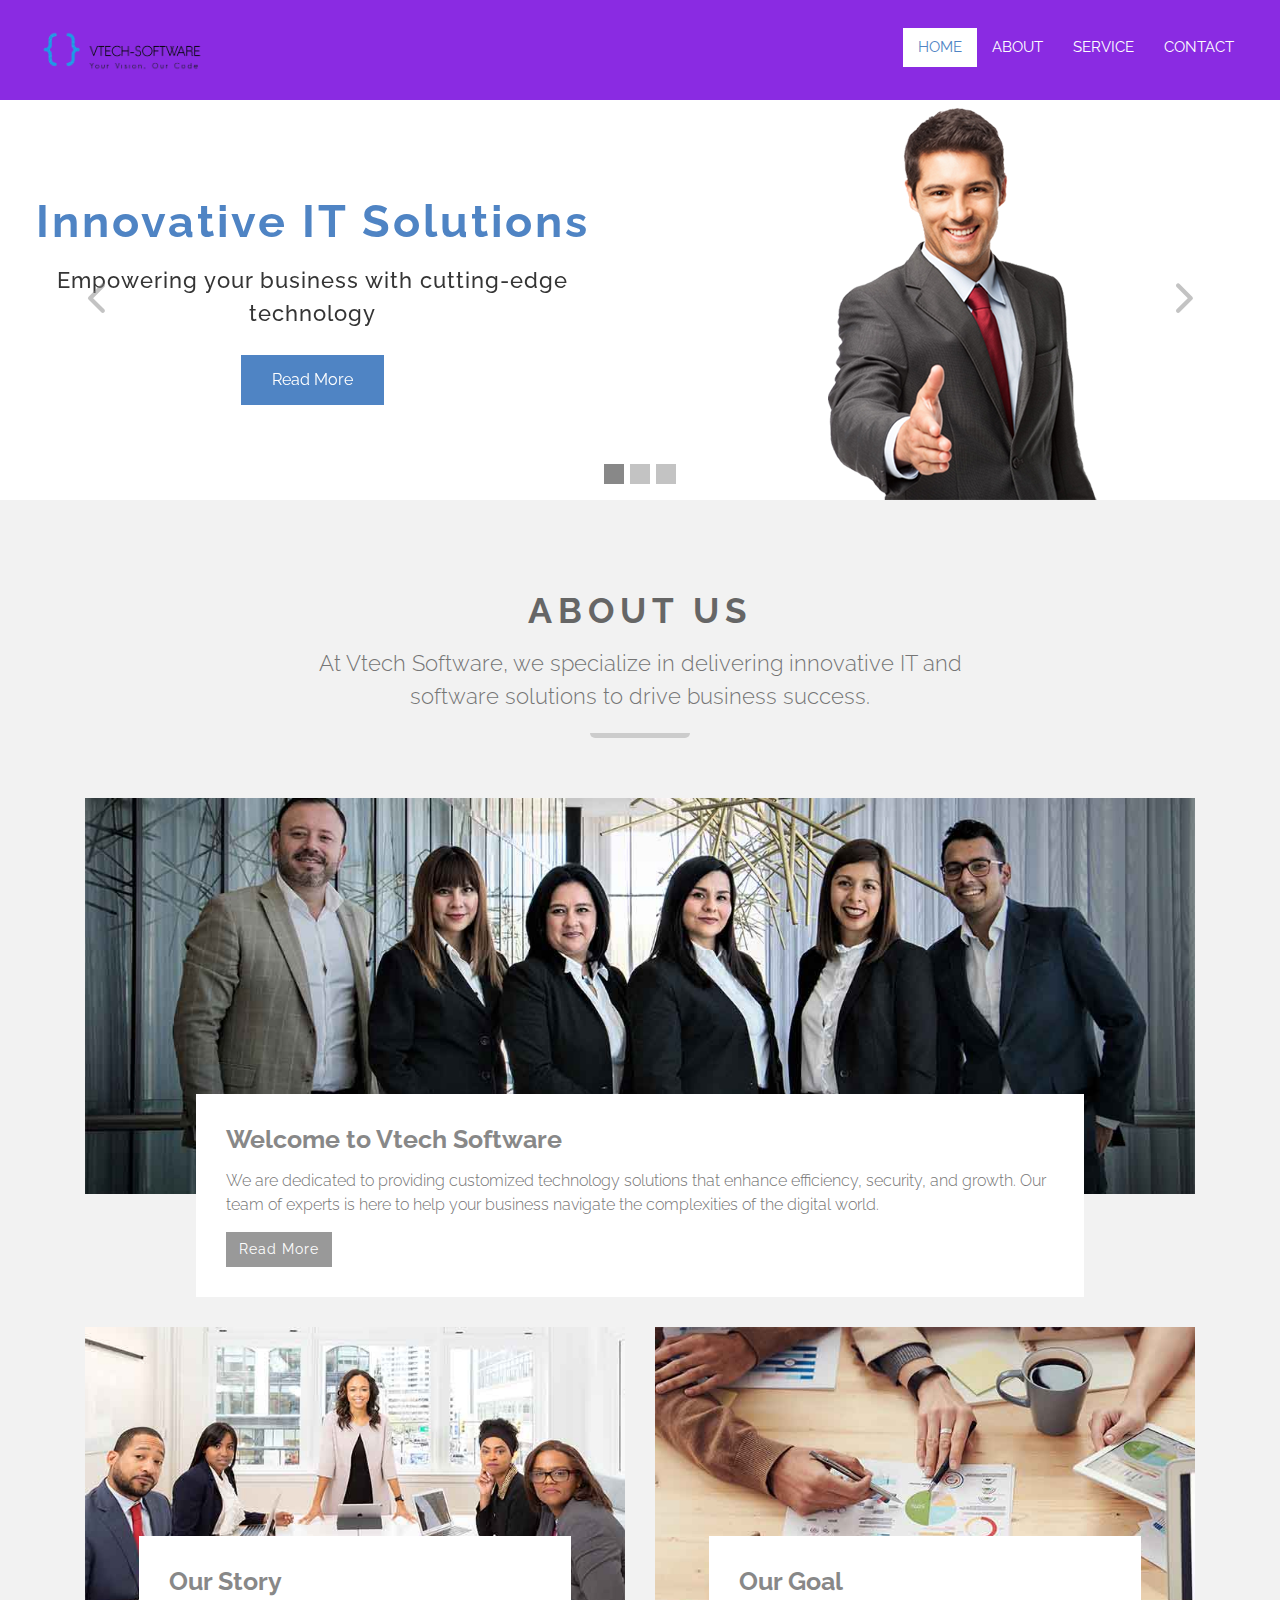
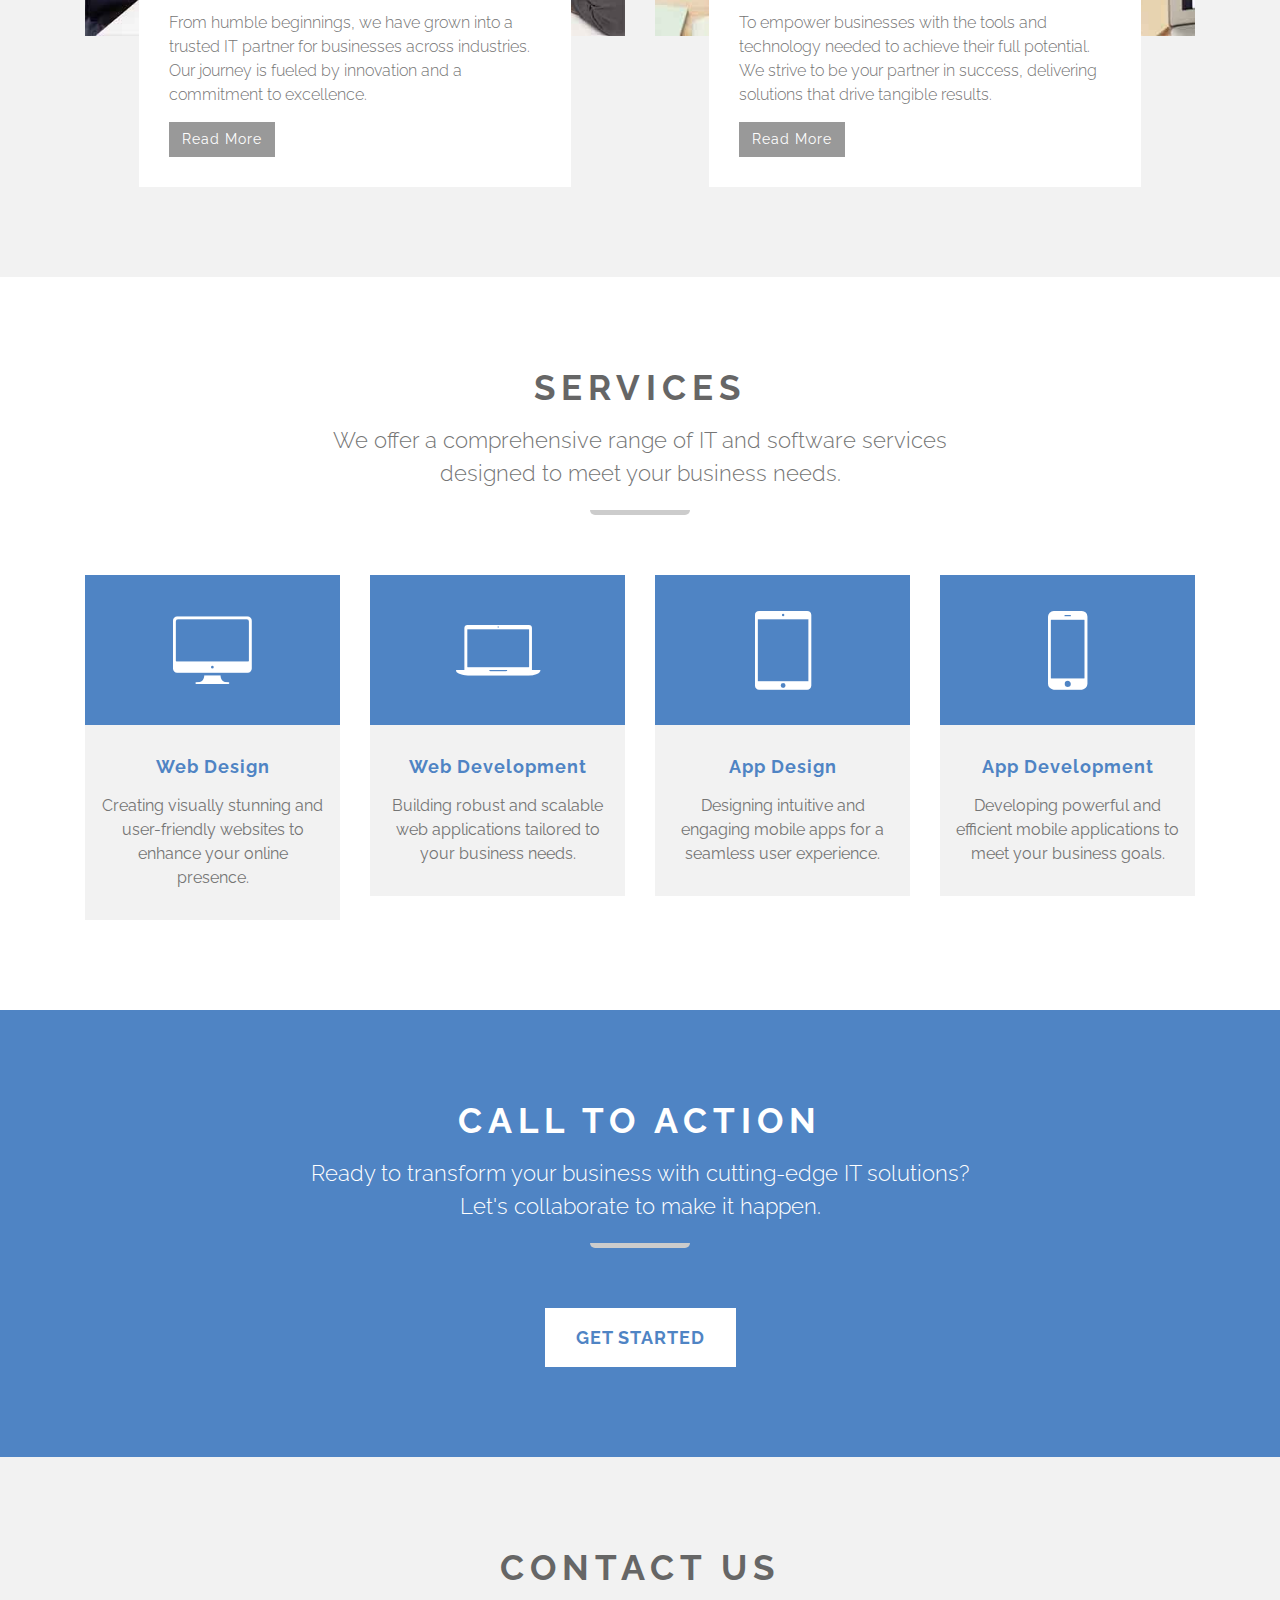
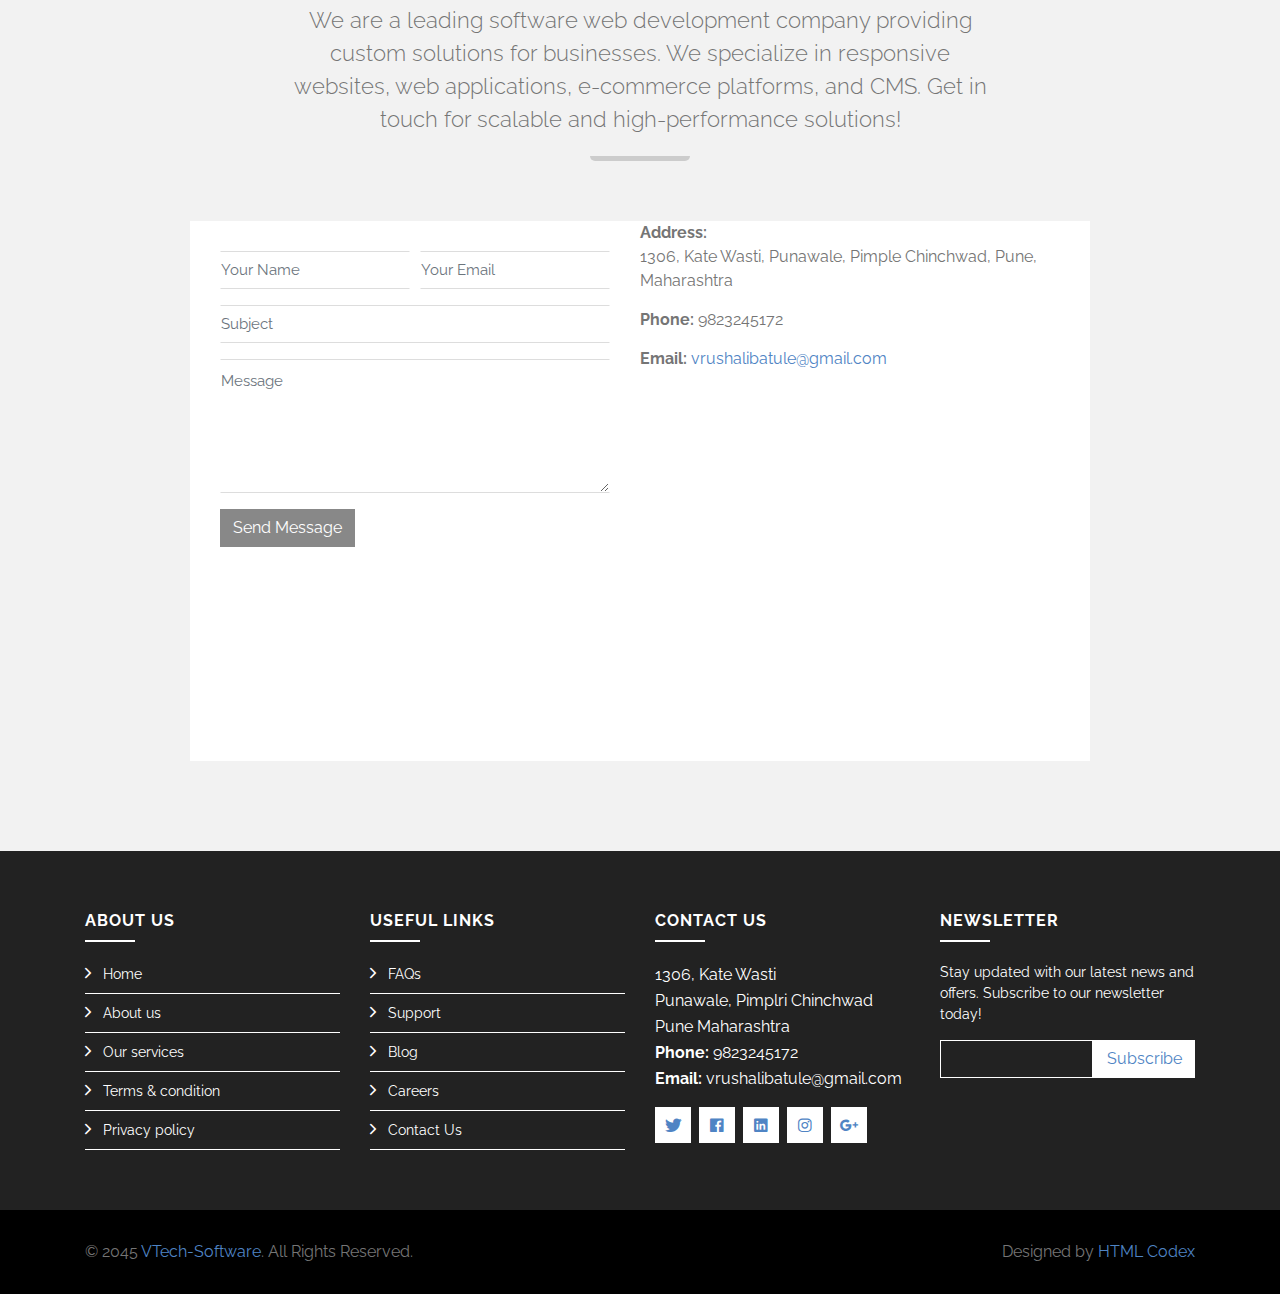
==== index.html @ cd4e0717 "Add files via upload" ====
<!DOCTYPE html>
<html lang="en">
    <head>
        <meta charset="utf-8">
        <title>VTech Software</title>
        <meta content="width=device-width, initial-scale=1.0" name="viewport">
        <meta content="Vtech Software- Website design, Development" name="keywords">
        <meta content="Vtech Software- Website design, Development" name="description">

        <!-- Favicon -->
        <link href="img/favicon.ico" rel="icon">

        <!-- Google Font -->
        <link href="https://fonts.googleapis.com/css?family=Raleway:200,300,400,500,600,700,800,900&display=swap" rel="stylesheet"> 

        <!-- Libraries CSS -->
        <link href="lib/bootstrap/css/bootstrap.min.css" rel="stylesheet">
        <link href="lib/ionicons/css/ionicons.min.css" rel="stylesheet">
        <link href="lib/owlcarousel/assets/owl.carousel.min.css" rel="stylesheet">
        <link href="lib/lightbox/css/lightbox.min.css" rel="stylesheet">

        <!-- Main Stylesheet -->
        <link href="css/style.css" rel="stylesheet">
    </head>

    <body>
                <div id="nav">
            <div class="container-fluid">
                <nav class="navbar navbar-expand-md bg-dark navbar-dark">
                    <a href="index.html" class="navbar-brand">
                        <img src="img/logo.png" alt="Logo">					
                    </a>
                    <button type="button" class="navbar-toggler" data-toggle="collapse" data-target="#navbarCollapse">
                        <span class="navbar-toggler-icon"></span>
                    </button>
                    <div class="collapse navbar-collapse justify-content-between" id="navbarCollapse">
                        <div class="navbar-nav ml-auto">
                            <a href="index.html" class="nav-item nav-link active">Home</a>
                            <a href="about.html" class="nav-item nav-link">About</a>
                            <a href="service.html" class="nav-item nav-link">Service</a>
                            
                            <a href="contact.html" class="nav-item nav-link">Contact</a>
                        </div>
                    </div>
                </nav>
            </div>
        </div>        <!-- Nav End -->
        <!-- Header Start-->
       <div class="header">
    <div id="header-slider" class="carousel slide" data-ride="carousel">
        <!-- Indicators -->
        <ul class="carousel-indicators">
            <li data-target="#header-slider" data-slide-to="0" class="active"></li>
            <li data-target="#header-slider" data-slide-to="1"></li>
            <li data-target="#header-slider" data-slide-to="2"></li>
        </ul>
        <div class="carousel-inner">
            <div class="carousel-item active">
                <div class="row align-items-center">
                    <div class="col-md-6">
                        <div class="carousel-content">
                            <h2>Innovative IT Solutions</h2>
                            <p>Empowering your business with cutting-edge technology</p>
                            <a class="btn" href="">Read More</a>
                        </div>
                    </div>
                    <div class="col-md-6">
                        <div class="carousel-img">
                            <img src="img/slider-1.png" alt="Image">
                        </div>
                    </div>
                </div>   
            </div>
            <div class="carousel-item">
                <div class="row align-items-center">
                    <div class="col-md-6">
                        <div class="carousel-content">
                            <h2>Customized Software Development</h2>
                            <p>Your partner in building tailored software solutions</p>
                            <a class="btn" href="">Read More</a>
                        </div>
                    </div>
                    <div class="col-md-6">
                        <div class="carousel-img">
                            <img src="img/slider-2.png" alt="Image">
                        </div>
                    </div>
                </div>   
            </div>
            <div class="carousel-item">
                <div class="row align-items-center">
                    <div class="col-md-6">
                        <div class="carousel-content">
                            <h2>Secure and Scalable Solutions</h2>
                            <p>Ensuring your business thrives in a digital world</p>
                            <a class="btn" href="">Read More</a>
                        </div>
                    </div>
                    <div class="col-md-6">
                        <div class="carousel-img">
                            <img src="img/slider-3.png" alt="Images">
                        </div>
                    </div>
                </div>   
            </div>
        </div>
        <a class="carousel-control-prev" href="#header-slider" data-slide="prev">
            <i class="ion-ios-arrow-back"></i>
        </a>
        <a class="carousel-control-next" href="#header-slider" data-slide="next">
            <i class="ion-ios-arrow-forward"></i>
        </a>
    </div>
</div>
<!-- Header End-->

        <!-- About Start-->
       <div class="about">
    <div class="container">
        <div class="section-header">
            <h2>About Us</h2>
            <p>
                At Vtech Software, we specialize in delivering innovative IT and software solutions to drive business success.
            </p>
        </div>                
        <div class="row align-items-center">
            <div class="col-md-12">
                <div class="about-img">
                    <img src="img/about.jpg" alt="" class="img-fluid">
                </div>
                <div class="about-content">
                    <h2>Welcome to Vtech Software</h2>
                    <p>
                        We are dedicated to providing customized technology solutions that enhance efficiency, security, and growth. Our team of experts is here to help your business navigate the complexities of the digital world.
                    </p>
                    <a class="btn" href="#">Read More</a>
                </div>
            </div>
        </div>
        <div class="row">
            <div class="col-md-6">
                <div class="about-img">
                    <img src="img/about-story.jpg" alt="" class="img-fluid">
                </div>
                <div class="about-content">
                    <h2>Our Story</h2>
                    <p>
                        From humble beginnings, we have grown into a trusted IT partner for businesses across industries. Our journey is fueled by innovation and a commitment to excellence.
                    </p>
                    <a class="btn" href="#">Read More</a>
                </div>
            </div>
            <div class="col-md-6">
                <div class="about-img">
                    <img src="img/about-goal.jpg" alt="" class="img-fluid">
                </div>
                <div class="about-content">
                    <h2>Our Goal</h2>
                    <p>
                        To empower businesses with the tools and technology needed to achieve their full potential. We strive to be your partner in success, delivering solutions that drive tangible results.
                    </p>
                    <a class="btn" href="#">Read More</a>
                </div>
            </div>
        </div>
    </div>
</div>
<!-- About End -->
        <!-- Service Start -->
      <div class="service">
    <div class="container">
        <div class="section-header">
            <h2>Services</h2>
            <p>
                We offer a comprehensive range of IT and software services designed to meet your business needs.
            </p>
        </div>
        <div class="row">
            <div class="col-sm-6 col-md-4 col-lg-3">
                <div class="service-item">
                    <div class="service-icon">
                        <i class="ion-ios-desktop"></i>
                    </div>
                    <div class="service-detail">
                        <h4><a href="">Web Design</a></h4>
                        <p>Creating visually stunning and user-friendly websites to enhance your online presence.</p>
                    </div>
                </div>
            </div>
            <div class="col-sm-6 col-md-4 col-lg-3">
                <div class="service-item">
                    <div class="service-icon">
                        <i class="ion-ios-laptop"></i>
                    </div>
                    <div class="service-detail">
                        <h4><a href="">Web Development</a></h4>
                        <p>Building robust and scalable web applications tailored to your business needs.</p>
                    </div>
                </div>
            </div>
            <div class="col-sm-6 col-md-4 col-lg-3">
                <div class="service-item">
                    <div class="service-icon">
                        <i class="ion-ios-tablet-portrait"></i>
                    </div>
                    <div class="service-detail">
                        <h4><a href="">App Design</a></h4>
                        <p>Designing intuitive and engaging mobile apps for a seamless user experience.</p>
                    </div>
                </div>
            </div>
            <div class="col-sm-6 col-md-4 col-lg-3">
                <div class="service-item">
                    <div class="service-icon">
                        <i class="ion-ios-phone-portrait"></i>
                    </div>
                    <div class="service-detail">
                        <h4><a href="">App Development</a></h4>
                        <p>Developing powerful and efficient mobile applications to meet your business goals.</p>
                    </div>
                </div>
            </div>
        </div>
    </div>
</div>
<!-- Service End -->
<!-- Call To Action Start -->
<div class="call-to-action">
    <div class="container text-center">
        <div class="section-header">
            <h2>Call to Action</h2>
            <p>
                Ready to transform your business with cutting-edge IT solutions? Let's collaborate to make it happen.
            </p>
        </div>
        <a class="btn" href="#">Get Started</a>
    </div>
</div>
<!-- Call To Action End -->

      <!-- Contact Start -->
<div class="contact">
    <div class="container">
        <div class="section-header">
            <h2>Contact Us</h2>
            <p>
                We are a leading software web development company providing custom solutions for businesses. We specialize in responsive websites, web applications, e-commerce platforms, and CMS. Get in touch for scalable and high-performance solutions!
            </p>
        </div>

        <div class="row">
            <div class="col-md-6">
                <div class="form">
                    <form class="contactForm">
                        <div class="form-row">
                            <div class="form-group col-sm-6">
                                <input type="text" class="form-control" placeholder="Your Name" />
                            </div>
                            <div class="form-group col-sm-6">
                                <input type="email" class="form-control" placeholder="Your Email" />
                            </div>
                        </div>
                        <div class="form-group">
                            <input type="text" class="form-control" placeholder="Subject" />
                        </div>
                        <div class="form-group">
                            <textarea class="form-control" rows="5" placeholder="Message"></textarea>
                        </div>
                        <div><button class="btn" type="submit">Send Message</button></div>
                    </form>
                </div>
            </div>
            <div class="col-md-6">
                <div class="contact-details">
                    <p><strong>Address:</strong><br>1306, Kate Wasti, Punawale, Pimple Chinchwad, Pune, Maharashtra</p>
                    <p><strong>Phone:</strong> 9823245172</p>
                    <p><strong>Email:</strong> <a href="mailto:vrushalibatule@gmail.com">vrushalibatule@gmail.com</a></p>
                </div>
                <div class="map">
                    <!-- Updated Google Map iframe for Pune -->
                    <iframe src="https://www.google.com/maps/embed?pb=!1m18!1m12!1m3!1d3769.935244247298!2d73.75584681541688!3d18.62163421342619!2m3!1f0!2f0!3f0!3m2!1i1024!2i768!4f13.1!3m3!1m2!1s0x3bc2c2f8a4b594f1%3A0x10a5e080cc3cc4b1!2sKate%20Wasti%2C%20Punawale%2C%20Pimpri-Chinchwad%2C%20Maharashtra!5e0!3m2!1sen!2sin!4v1673454239674!5m2!1sen!2sin" frameborder="0" style="border:0;" allowfullscreen=""></iframe>
                </div>
            </div>
        </div>
    </div>
</div>
<!-- Contact End -->



        <!-- Footer Start -->
       <div class="footer">
    <div class="footer-top">
        <div class="container">
            <div class="row">
                <div class="col-lg-3 col-md-6 footer-links">
                    <h4>About Us</h4>
                    <ul>
                        <li><i class="ion-ios-arrow-forward"></i> <a href="#">Home</a></li>
                        <li><i class="ion-ios-arrow-forward"></i> <a href="#">About us</a></li>
                        <li><i class="ion-ios-arrow-forward"></i> <a href="#">Our services</a></li>
                        <li><i class="ion-ios-arrow-forward"></i> <a href="#">Terms & condition</a></li>
                        <li><i class="ion-ios-arrow-forward"></i> <a href="#">Privacy policy</a></li>
                    </ul>
                </div>

                <div class="col-lg-3 col-md-6 footer-links">
                    <h4>Useful Links</h4>
                    <ul>
                        <li><i class="ion-ios-arrow-forward"></i> <a href="#">FAQs</a></li>
                        <li><i class="ion-ios-arrow-forward"></i> <a href="#">Support</a></li>
                        <li><i class="ion-ios-arrow-forward"></i> <a href="#">Blog</a></li>
                        <li><i class="ion-ios-arrow-forward"></i> <a href="#">Careers</a></li>
                        <li><i class="ion-ios-arrow-forward"></i> <a href="#">Contact Us</a></li>
                    </ul>
                </div>

                <div class="col-lg-3 col-md-6 footer-contact">
                    <h4>Contact Us</h4>
                    <p>
                       1306, Kate Wasti <br>
                        Punawale, Pimplri Chinchwad<br>
                        Pune Maharashtra <br>
                        <strong>Phone:</strong> 9823245172<br>
                        <strong>Email:</strong> vrushalibatule@gmail.com<br>
                    </p>

                    <div class="social-links">
                        <a href="#"><i class="ion-logo-twitter"></i></a>
                        <a href="#"><i class="ion-logo-facebook"></i></a>
                        <a href="#"><i class="ion-logo-linkedin"></i></a>
                        <a href="#"><i class="ion-logo-instagram"></i></a>
                        <a href="#"><i class="ion-logo-googleplus"></i></a>
                    </div>

                </div>

                <div class="col-lg-3 col-md-6 footer-newsletter">
                    <h4>Newsletter</h4>
                    <p>Stay updated with our latest news and offers. Subscribe to our newsletter today!</p>
                    <form action="" method="post">
                        <input type="email" name="email"><input type="submit" value="Subscribe">
                    </form>
                </div>

            </div>
        </div>
    </div>

    <div class="container">
        <div class="row align-items-center">
            <div class="col-md-6 copyright">
                &copy; 2045 <a href="">VTech-Software</a>. All Rights Reserved.
            </div>
            <div class="col-md-6 credit">
                Designed by <a href="https://htmlcodex.com">HTML Codex</a>
            </div>
        </div>
    </div>
</div>
<!-- Footer End -->

        <a href="#" class="back-to-top"><i class="ion-ios-arrow-up"></i></a>

        <!-- Libraries JS -->
        <script src="lib/jquery/jquery.min.js"></script>
        <script src="lib/jquery/jquery-migrate.min.js"></script>
        <script src="lib/bootstrap/js/bootstrap.bundle.min.js"></script>
        <script src="lib/easing/easing.min.js"></script>
        <script src="lib/waypoints/waypoints.min.js"></script>
        <script src="lib/counterup/counterup.min.js"></script>
        <script src="lib/owlcarousel/owl.carousel.min.js"></script>
        <script src="lib/lightbox/js/lightbox.min.js"></script>

        <!-- Main Javascript -->
        <script src="js/main.js"></script>

    </body>
</html>
---- css/style.css ----
/**************************************/
/************ General CSS *************/
/**************************************/
body {
    color: #757575;
    font-family: 'Raleway', sans-serif;
    background: #ffffff;
}

a {
    color: #4F84C4;
    transition: 0.3s;
}

a:hover,
a:active,
a:focus {
    color: #666666;
    outline: none;
    text-decoration: none;
}

p {
    color: #757575;
    padding: 0;
    margin: 0 0 15px 0;
}

h1,
h2,
h3,
h4,
h5,
h6 {
    font-weight: 700;
    color: #888888;
    margin: 0 0 15px 0;
    padding: 0;
}

h4,
h5,
h6 {
    font-weight: 400;
}

.mt-100 {
    margin-top: 100px;
}



/**************************************/
/********** Back to Top CSS ***********/
/**************************************/
.back-to-top {
    position: fixed;
    display: none;
    background: #4F84C4;
    color: #ffffff;
    width: 45px;
    height: 45px;
    text-align: center;
    line-height: 1;
    font-size: 44px;
    right: 15px;
    bottom: 15px;
    transition: background 0.3s;
    z-index: 9;
}

.back-to-top i {
    color: #ffffff;
}



/**************************************/
/************** Nav CSS ***************/
/**************************************/
#nav {
    position: fixed;
    top: 0;
    width: 100%;
    height: 100px;
    padding: 20px 0;
    z-index: 999;
}

#nav.nav-sticky {
    height: 70px;
    padding: 8px 0;
    box-shadow: 0 2px 5px rgba(0, 0, 0, .3);
    transition: all 0.3s;
}

#nav .navbar {
    height: 100%;
    background: transparent !important;
}

#nav .navbar-brand {
    padding: 0;
}

#nav .navbar-brand img {
    position: absolute;
    max-height: 60px;
    margin-top: -27px;
    transition: all .5s;
}

#nav.nav-sticky .navbar-brand img {
    position: absolute;
    max-height: 50px;
    margin-top: -25px;
    transition: all .5s;
}

#nav .nav-link,
#nav .nav-link:focus,
#nav .nav-link:hover,
#nav .nav-link.active {
    color: #ffffff;
}

#nav .nav-link:hover,
#nav .nav-link.active {
    color: #4F84C4;
    background: #ffffff;
    transition: none;
}

#nav .dropdown-menu {
    margin-top: 0;
    border: 0;
    border-radius: 0;
    background: #f8f9fa;
}

@media (min-width: 768px) {
    #nav,
    #nav .navbar {
        background: blueviolet;
    }
    
    #nav a.nav-link {
        padding: 8px 15px;
        font-size: 15px;
        text-transform: uppercase;
    }
}

@media (max-width: 768px) {   
    #nav,
    #nav .navbar {
        background: rgba(0, 0, 0, 1) !important;
    }
    
    #nav a.nav-link {
        padding: 5px;
    }
    
    #nav .dropdown-menu {
        box-shadow: none;
    }
    
    #nav .container-fluid {
        padding: 0;
    }
}



/**************************************/
/************* Header CSS *************/
/**************************************/
.header {
    position: relative;
    width: 100%;
    background: #ffffff;
    margin-top: 100px;
}

.header .carousel-item {
    position: relative;
    width: 100%;
    overflow: hidden;
}

.header .carousel-img {
    text-align: center;
}

.header .carousel-img img {
    max-width: 100%;
    max-height: 100%;
}

.header .carousel-content {
    padding: 30px;
    text-align: center;
}

.header .carousel-content h2 {
    color: #4F84C4;
    font-size: 45px;
    font-weight: 700;
    letter-spacing: 3px;
    text-transform: capitalize;
}

.header .carousel-content p {
    color: #353535;
    font-size: 22px;
    font-weight: 500;
    letter-spacing: 1px;
    margin-bottom: 25px;
}

.header .carousel-content .btn {
    padding: 12px 30px;
    color: #ffffff;
    border-radius: 0;
    background: #4F84C4;
}

.header .carousel-content .btn:hover {
    background: #888888;
}

.carousel-control-next i,
.carousel-control-prev i {
    color: #888888;
    font-size: 45px;
}

.carousel-indicators li {
    width: 20px;
    height: 0px;
    background: #888888;
}



/**************************************/
/******** Section Header CSS **********/
/**************************************/
.section-header {
    position: relative;
    max-width: 700px;
    margin: 0 auto 60px auto;
    padding-bottom: 25px;
}

.section-header h2 {
    color: #666666;
    font-size: 35px;
    font-weight: 700;
    text-transform: uppercase;
    letter-spacing: 6px;
    text-align: center;
}

.section-header::after {
    content: '';
    position: absolute;
    display: inline-block;
    width: 100px;
    height: 5px;
    background: #cccccc;
    border-radius: 0 0 5px 5px;
    bottom: 0;
    left: calc(50% - 50px);
}

.section-header p {
    font-size: 22px;
    font-weight: 300;
    text-align: center;
    margin: 0;
}



/**************************************/
/********* About + Single CSS *********/
/**************************************/
.about,
.single {
    position: relative;
    padding: 90px 0 60px 0;
    background: #f2f2f2;
}

.about .col-md-12,
.about .col-md-6,
.single .col-md-12,
.single .col-md-6 {
    margin-bottom: 30px;
}

.about .about-img,
.single .single-img {
    position: relative;
    overflow: hidden;
}

.about .about-img img,
.single .single-img img {
    width: 100%;
}

.about .about-content,
.single .single-content {
    position: relative;
    width: 80%;
    margin: -100px auto 0 auto;
    padding: 30px;
    background: #ffffff;
}

.about .about-content h2,
.single .single-content h2 {
    font-size: 25px;
    font-weight: 700;
}

.about .about-content p,
.single .single-content p {
    font-size: 16px;
    font-weight: 300;
}

.about .btn,
.single .btn {
    font-size: 14px;
    letter-spacing: 1px;
    color: #ffffff;
    background: #999999;
    border-radius: 0;
}

.about .btn:hover,
.single .btn:hover {
    background: #4F84C4;
}



/**************************************/
/************ Services CSS ************/
/**************************************/
.service {
    background: #ffffff;
    padding: 90px 0 60px 0;
    text-align: center;
}

.service .service-item {
    position: relative;
    width: 100%;
    text-align: center;
    margin-bottom: 30px;
}

.service .service-icon {
    position: relative;
    width: 100%;
    padding: 30px 15px;
    background: #4F84C4;
}

.service .service-icon i {
    font-size: 90px;
    line-height: 0;
    color: #ffffff;
}

.service .service-detail {
    position: relative;
    width: 100%;
    padding: 30px 15px;
    background: #f2f2f2;
}

.service .service-detail h4,
.service .service-detail h4 a {
    font-size: 18px;
    font-weight: 700;
    line-height: 24px;
    letter-spacing: 1px;
    text-transform: capitalize;
}

.service .service-detail p {
    margin: 0;
}



/**************************************/
/********* Call To Action CSS *********/
/**************************************/
.call-to-action {
    position: relative;
    padding: 90px 0;
    background: #4F84C4;
}

.call-to-action .container {
    max-width: 700px;
}

.call-to-action .section-header h2 {
    color: #ffffff;
}

.call-to-action .section-header::before {
    background: #ffffff;
}

.call-to-action .section-header p {
    color: #ffffff;
}

.call-to-action .btn {
    padding: 15px 30px;
    color: #4F84C4;
    font-weight: 700;
    font-size: 18px;
    letter-spacing: 1px;
    text-transform: uppercase;
    background: #ffffff;
    border-radius: 0;
    transition: 0.3s;
}

.call-to-action .btn:hover {
    color: #ffffff;
    background: #353535;
}



/**************************************/
/************* Pricing CSS ************/
/**************************************/
.pricing {
    background: #f2f2f2;
    padding: 90px 0 60px 0;
}

.pricing .price-content {
    position: relative;
    background: #ffffff;
    text-align: center;
    margin-bottom: 30px;
}

.pricing .price-plan {
    display: block;
    background: #353535;
    margin: 0 0 30px;
    padding: 20px 0;
}

.pricing .price-plan i {
    color: #ffffff;
    font-size: 60px;
    line-height: 80px;
}

.pricing .price-title {
    display: block;
    color: #ffffff;
    font-size: 30px;
    letter-spacing: 2px;
    margin-bottom: 10px;
}

.pricing .price-amount {
    position: relative;
    font-family: 'Arial, Helvetica', sans-serif;
    color: #ffffff;
    font-size: 60px;
    font-weight: 900;
    margin: 0;
    text-transform: uppercase;
}

.pricing .price-amount span {
    color: #ffffff;
    font-size: 22px;
    font-weight: 400;
    text-transform: lowercase;
}

.pricing .price-amount span:first-child {
    position: relative;
    top: -27px;
    left: -5px;
}

.pricing .price-date {
    color: #ffffff;
    font-size: 12px;
    margin-top: 5px;
    text-transform: uppercase;
    margin-bottom:0;
}

.pricing .price-details {
    font-size: 16px;
    list-style: none;
    text-align: left;
}

.pricing .price-details li {
    padding: 5px 0;
}

.pricing .price-details li i.ion-md-checkmark {
    color: #4F84C4;
    margin-right: 8px;
}

.pricing .price-details li i.ion-md-close {
    color: #ea4335;
    margin-right: 10px;
}

.pricing .btn {
    color: #ffffff;
    padding: 10px 30px;
    text-transform: uppercase;
    border: none;
    border-radius: 0;
}

.pricing .price-btn {
    margin-top: 10px;
    margin-bottom: 30px;
    background: #353535;
    color: #ffffff;
}

.pricing .price-btn:hover {
    background: #4F84C4;
}

.pricing .features-price-btn {
    background: #4F84C4;
}

.pricing .features-price-btn:hover {
    background: #353535;
}

.pricing .features-price .price-plan {
    background: #4F84C4;
}

.pricing .features-price .price-plan p{
    color:#FFFFFF;
}

.pricing .features-price .price-plan .price-amount, 
.pricing .features-price .price-plan .price-amount span {
    color: #ffffff;
}

.pricing .features-price .price-plan .price-title {
    color:#ffffff;
}



/**************************************/
/*********** Our Skills CSS ***********/
/**************************************/
.skills {
    position: relative;
    padding: 90px 0 60px 0;
}

.skills .skill-item {
    position: relative;
    width: 100%;
    margin-bottom: 30px;
}

.skills .skill-item h3 {
    font-size: 22px;
    font-weight: 700;
    color: #666666;
    margin-bottom: 15px;
}

.skills .skill-name {
    position: relative;
    width: 100%;
}

.skills .skill-name p {
    display: inline-block;
    margin-bottom: 5px;
    font-size: 16px;
    font-weight: 400;
}

.skills .skill-name p:last-child {
    float: right;
}

.skills .progress {
    margin-bottom: 15px;
    border-radius: 0;
}

.skills .progress .progress-bar {
    background: #4F84C4;
    border-radius: 0;
}



/**************************************/
/************ Counters CSS ************/
/**************************************/
.counters {
    position: relative;
    width: 100%;
    padding: 90px 0;
    background: #4F84C4;
}

.counters i {
    display: inline-block;
    font-size: 90px;
    line-height: 0;
    color: #ffffff;
    margin-bottom: 10px;
}

.counters h2 {
    font-family: 'Arial, Helvetica', sans-serif;
    font-size: 60px;
    font-weight: 900;
    letter-spacing: 5px;
    color: #ffffff;
}

.counters p {
    font-size: 22px;
    color: #ffffff;
}



/**************************************/
/************ Portfolio CSS ***********/
/**************************************/
.portfolio {
    position: relative;
    padding: 90px 0 60px 0;
    background: #f2f2f2;
}

.portfolio .portfolio-item {
    margin-bottom: 30px;
    overflow: hidden;
}

.portfolio .portfolio-item .portfolio-img {
    position: relative;
    background: #000000;
    overflow: hidden;
    
}

.portfolio .portfolio-item .link-preview,
.portfolio .portfolio-item .link-details {
    position: absolute;
    display: inline-block;
    padding: 5px 0;
    line-height: 1;
    text-align: center;
    width: 45px;
    height: 35px;
    background: #4F84C4;
    border: 1px solid #ffffff;
    transition: 0.3s;
    opacity: 0;
}

.portfolio .portfolio-item .link-preview i,
.portfolio .portfolio-item .link-details i {
    font-size: 22px;
    color: #ffffff;
}

.portfolio .portfolio-item .link-preview:hover,
.portfolio .portfolio-item .link-details:hover {
    background: #ffffff;
    border: 1px solid #4F84C4;
}

.portfolio .portfolio-item .link-preview:hover i,
.portfolio .portfolio-item .link-details:hover i {
    color: #353535;
}

.portfolio .portfolio-item .link-preview {
    left: 0;
    top: calc(50% - 18px);
}

.portfolio .portfolio-item .link-details {
    right: 0;
    top: calc(50% - 18px);
}

.portfolio .portfolio-item:hover .link-preview {
    opacity: 1;
    left: calc(50% - 50px);
}

.portfolio .portfolio-item:hover .link-details {
    opacity: 1;
    right: calc(50% - 50px);
}

.portfolio .portfolio-item .portfolio-info {
    position: relative;
    width: 100%;
    padding: 30px 15px;
    text-align: center;
    background: #ffffff;
}

.portfolio .portfolio-item .portfolio-info h3 {
    font-size: 18px;
    font-weight: 700;
    margin-bottom: 10px;
}

.portfolio .portfolio-item .portfolio-info p {
    margin: 0;
    font-size: 14px;
    font-weight: 300;
    text-transform: uppercase;
}



/**************************************/
/************** Team CSS **************/
/**************************************/
.team {
    position: relative;
    padding: 90px 0;
    background: #ffffff;
}

.team .team-item {
    margin-bottom: 30px;
    overflow: hidden;
}

.team .team-item .team-img {
    position: relative;
    background: #000000;
    overflow: hidden;
    
}

.team .team-item .team-social {
    position: absolute;
    display: block;
    text-align: center;
    width: 100%;
    height: 35px;
    top: 0;
    left: 0;
    transition: 0.3s;
    opacity: 0;
}

.team .team-item .team-social a {
    display: inline-block;
    padding: 5px 0;
    line-height: 1;
    text-align: center;
    width: 35px;
    height: 35px;
    background: #4F84C4;
    border: 1px solid #ffffff;
}

.team .team-item .team-social a i {
    font-size: 22px;
    color: #ffffff;
}

.team .team-item .team-social a:hover {
    background: #ffffff;
    border: 1px solid #4F84C4;
}

.team .team-item .team-social a:hover i {
    color: #353535;
}

.team .team-item:hover .team-social {
    opacity: 1;
    top: calc(50% - 18px);
}

.team .team-item .team-info {
    position: relative;
    width: 100%;
    padding: 30px 15px;
    text-align: center;
    background: #f2f2f2;
}

.team .team-item .team-info h3 {
    font-size: 18px;
    font-weight: 700;
    margin-bottom: 10px;
}

.team .team-item .team-info p {
    margin: 0;
    font-size: 14px;
    font-weight: 300;
    text-transform: uppercase;
}



/**************************************/
/*********** Testimonials CSS *********/
/**************************************/
.testimonials {
    position: relative;
    padding: 90px 0 60px 0;
    background: #f2f2f2;
}

.testimonials .testimonial-item {
    position: relative;
    margin: 0 15px 30px 15px;
    background: #ffffff;
}

.testimonials .testimonial-img {
    position: relative;
    background: #000000;
    overflow: hidden;
}

.testimonials .testimonial-text {
    position: relative;
    width: 100%;
    padding: 30px 15px;
    text-align: center;
    background: #ffffff;
}

.testimonials .testimonial-text h3 {
    font-size: 18px;
    font-weight: 700;
    margin-bottom: 10px;
}

.testimonials .testimonial-text h4 {
    font-size: 12px;
    font-weight: 300;
    text-transform: uppercase;
}

.testimonials .testimonial-text p {
    margin: 0;
    font-size: 16px;
    font-weight: 300;
}

.testimonials .owl-nav,
.testimonials .owl-dots {
    margin-top: 5px;
    text-align: center;
}

.testimonials .owl-dot {
    display: inline-block;
    margin: 0 5px;
    width: 12px;
    height: 12px;
    border-radius: 50%;
    background-color: #dddddd;
}

.testimonials .owl-dot.active {
    background-color: #4F84C4;
}

@media (max-width: 575px) {
    .testimonials .testimonial-text {
        padding: 25px;
    }
}



/**************************************/
/************* Clients CSS ************/
/**************************************/
.clients {
    position: relative;
    padding: 90px 0;
}

.clients .section-header p {
    padding-bottom: 10px;
}

.clients img {
    max-width: 100%;
    opacity: 1;
    transition: 0.3s;
    padding: 15px 0;
}

.clients img:hover {
    opacity: .5;
}

.clients .owl-nav,
.clients .owl-dots {
    margin-top: 5px;
    text-align: center;
}

.clients .owl-dot {
    display: inline-block;
    margin: 0 5px;
    width: 12px;
    height: 12px;
    border-radius: 50%;
    background-color: #ddd;
}

.clients .owl-dot.active {
    background-color: #4F84C4;
}



/**************************************/
/************* Contact CSS ************/
/**************************************/
.contact {
    position: relative;
    padding: 90px 0;
    background: #f2f2f2;
}

.contact .container {
    max-width: 900px;
}

.contact .container .col-md-6 {
    padding: 0;
    background: #ffffff;
}

.contact .form {
    background: #ffffff;
    padding: 30px;
    color: #353535;
}

.contact .form input,
.contact .form textarea {
    padding: 10px 0;
    border-color: #dddddd transparent #dddddd transparent;
    border-radius: 0;
    box-shadow: none;
    font-size: 15px;
}

.contact .form input:focus,
.contact .form textarea:focus {
    border-color: #4F84C4 transparent #4F84C4 transparent;
}

.contact .form button[type="submit"] {
    color: #ffffff;
    background: #888888;
    border-radius: 0;
}

.contact .form button[type="submit"]:hover {
    background: #4F84C4;
}

.contact .map {
    position: relative;
    background: #ffffff;
}

.contact .map iframe {
    width: 100%;
    height: 375px;
    margin-bottom: -7px;
}



/**************************************/
/************* Footer CSS *************/
/**************************************/
.footer {
    position: relative;
    padding: 0 0 30px 0;
    background: #000000;
}

.footer .footer-top {
    background: #222222;
    padding: 60px 0 30px 0;
}

.footer .footer-top .footer-info,
.footer .footer-top .footer-links,
.footer .footer-top .footer-contact,
.footer .footer-top .footer-newsletter {
    margin-bottom: 30px;
}

.footer .footer-top .social-links a {
    font-size: 18px;
    display: inline-block;
    background: #ffffff;
    color: #4F84C4;
    line-height: 1;
    padding: 9px 0;
    margin-right: 4px;
    text-align: center;
    width: 36px;
    height: 36px;
    transition: 0.3s;
}

.footer .footer-top .social-links a:hover {
    background: #4F84C4;
    color: #ffffff;
}

.footer .footer-top h4 {
    font-size: 16px;
    font-weight: 700;
    color: #ffffff;
    text-transform: uppercase;
    position: relative;
    padding-bottom: 12px;
    margin-bottom: 20px;
    letter-spacing: 1px;
}

.footer .footer-top h4::before {
    content: '';
    position: absolute;
    left: 0;
    bottom: 0;
    height: 0;
    width: 50px;
    border-bottom: 2px solid #ffffff;
}

.footer .footer-top .footer-links ul {
    list-style: none;
    padding: 0;
    margin: 0;
}

.footer .footer-top .footer-links ul i {
    padding-right: 8px;
    color: #ffffff;
    font-size: 16px;
}

.footer .footer-top .footer-links ul li {
    border-bottom: 1px solid #ffffff;
    padding: 7px 0;
}

.footer .footer-top .footer-links ul li:first-child {
    padding-top: 0;
}

.footer .footer-top .footer-links ul a {
    font-size: 14px;
    color: #ffffff;
}

.footer .footer-top .footer-links ul a:hover {
    color: #4F84C4;
}

.footer .footer-top .footer-contact p {
    color: #ffffff;
    line-height: 26px;
}

.footer .footer-top .footer-newsletter input[type="email"] {
    padding: 6px 8px;
    width: 60%;
    border: 1px solid #ffffff;
    background: transparent;
    color: #ffffff;
}

.footer .footer-top .footer-newsletter input[type="submit"] {
    border: 0;
    width: 40%;
    padding: 6px 0;
    text-align: center;
    color: #4F84C4;
    border: 1px solid #ffffff;
    background: #ffffff;
    transition: 0.3s;
    cursor: pointer;
}

.footer .footer-top .footer-newsletter input[type="submit"]:hover {
    color: #ffffff;
    background: #4F84C4;
    border: 1px solid #4F84C4;
}

.footer .footer-top .footer-newsletter p {
    color: #ffffff;
    font-size: 14px;
}

.footer .credit,
.footer .copyright {
    text-align: center;
    padding-top: 30px;
}

@media (min-width: 768px) {
    .footer .credit {
        text-align: right;
    }
    
    .footer .copyright {
        text-align: left;
    }
}
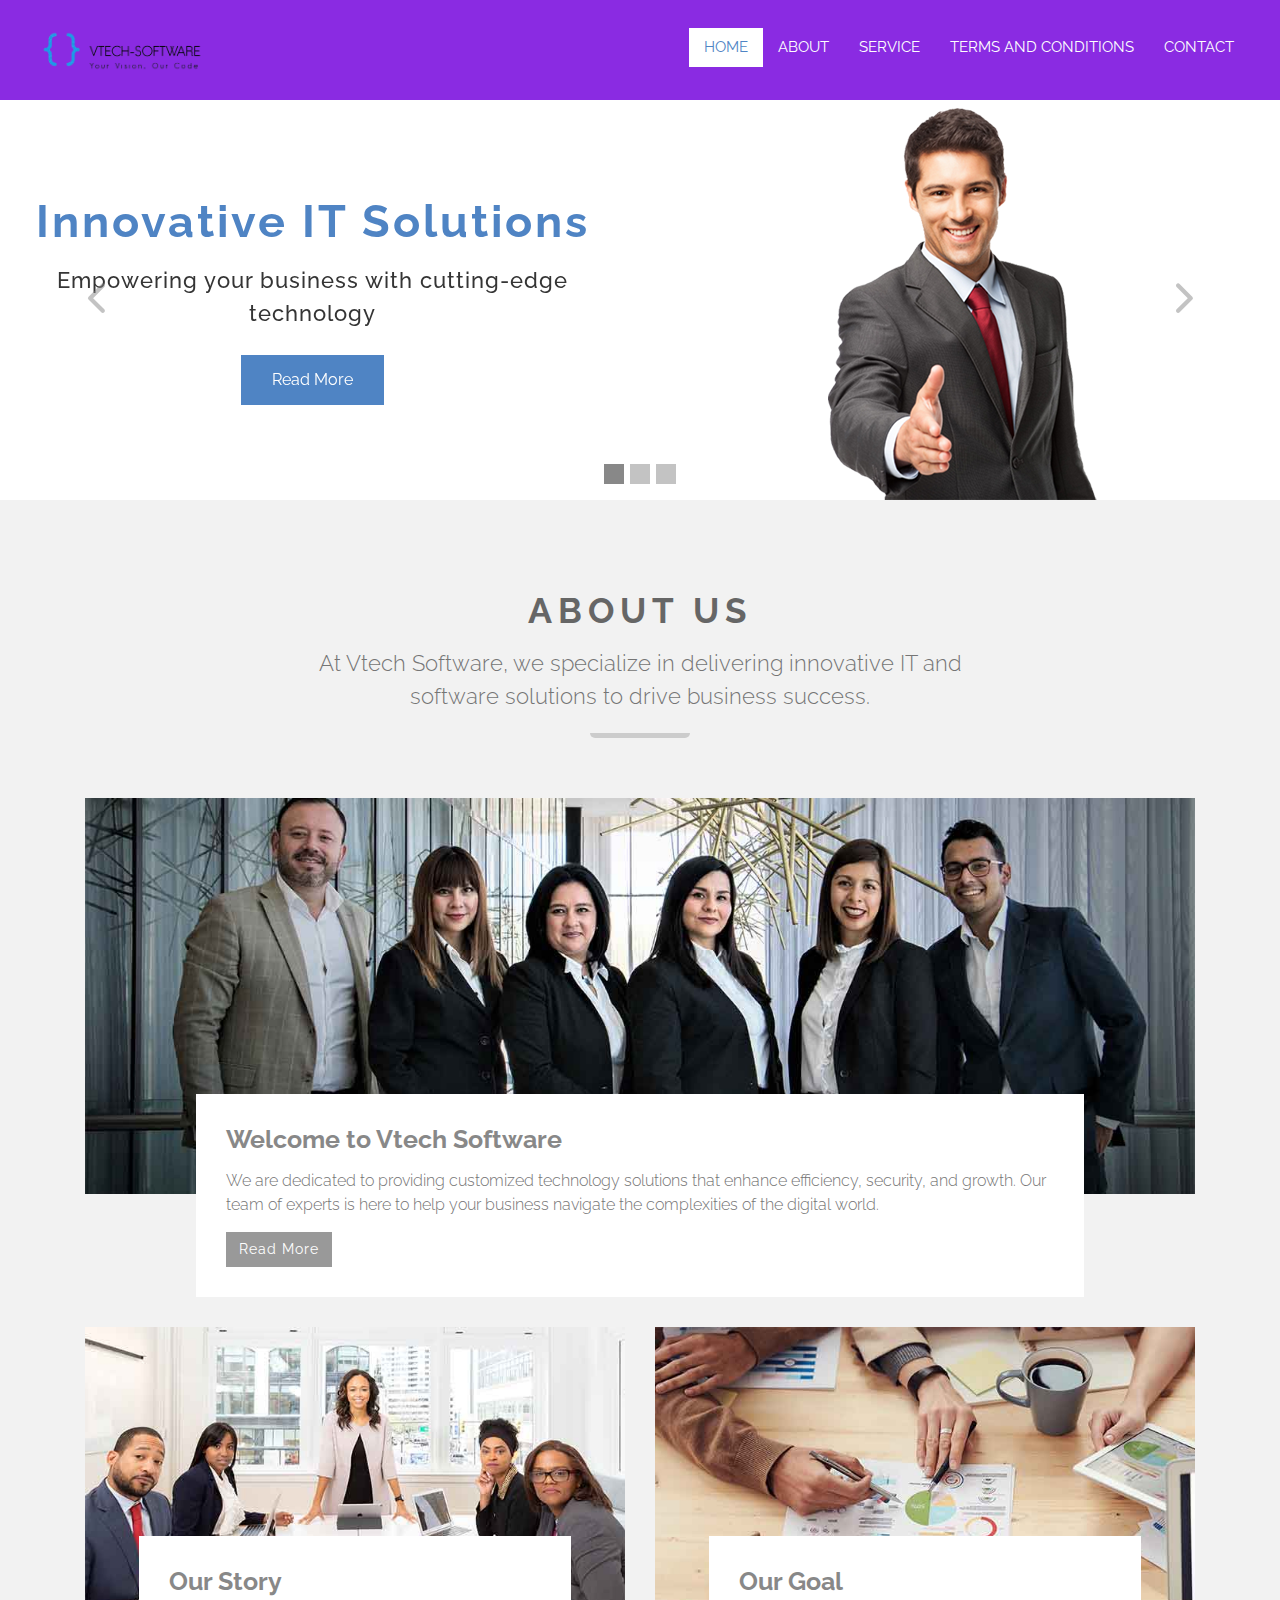
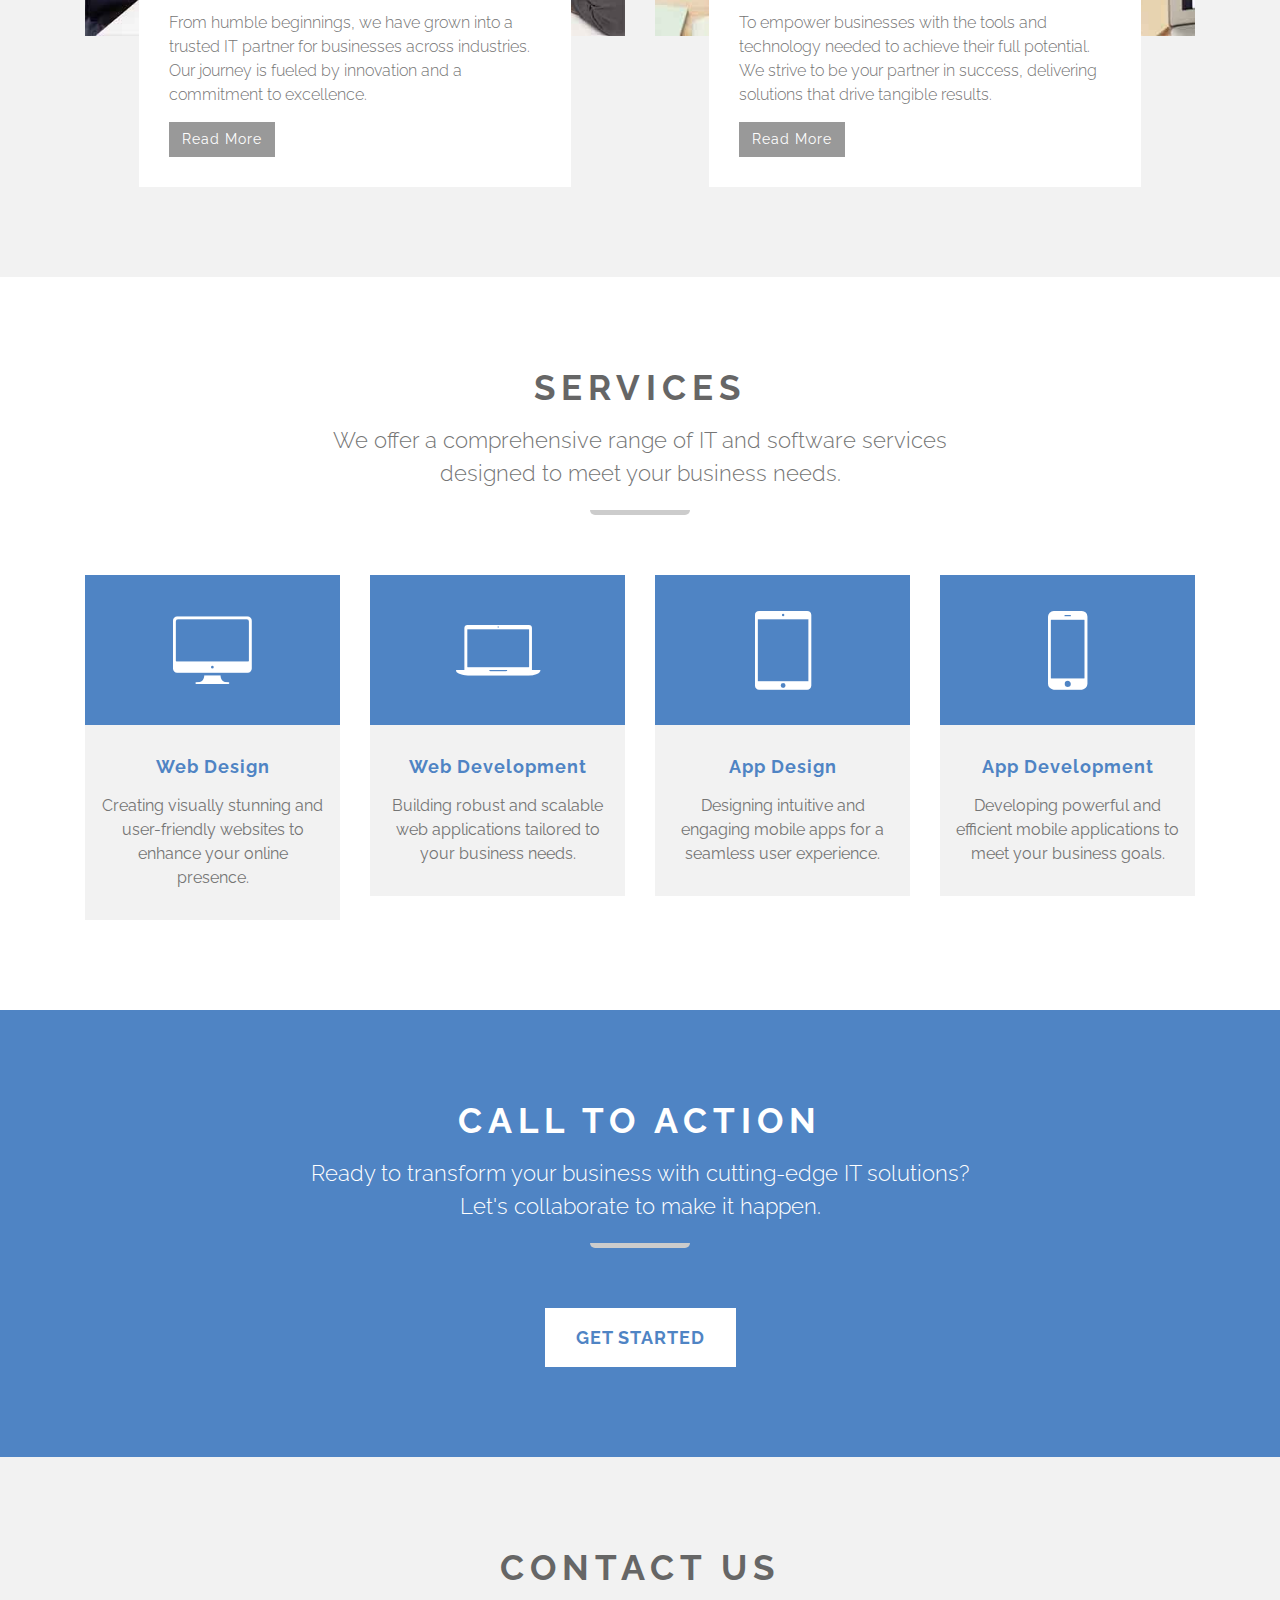
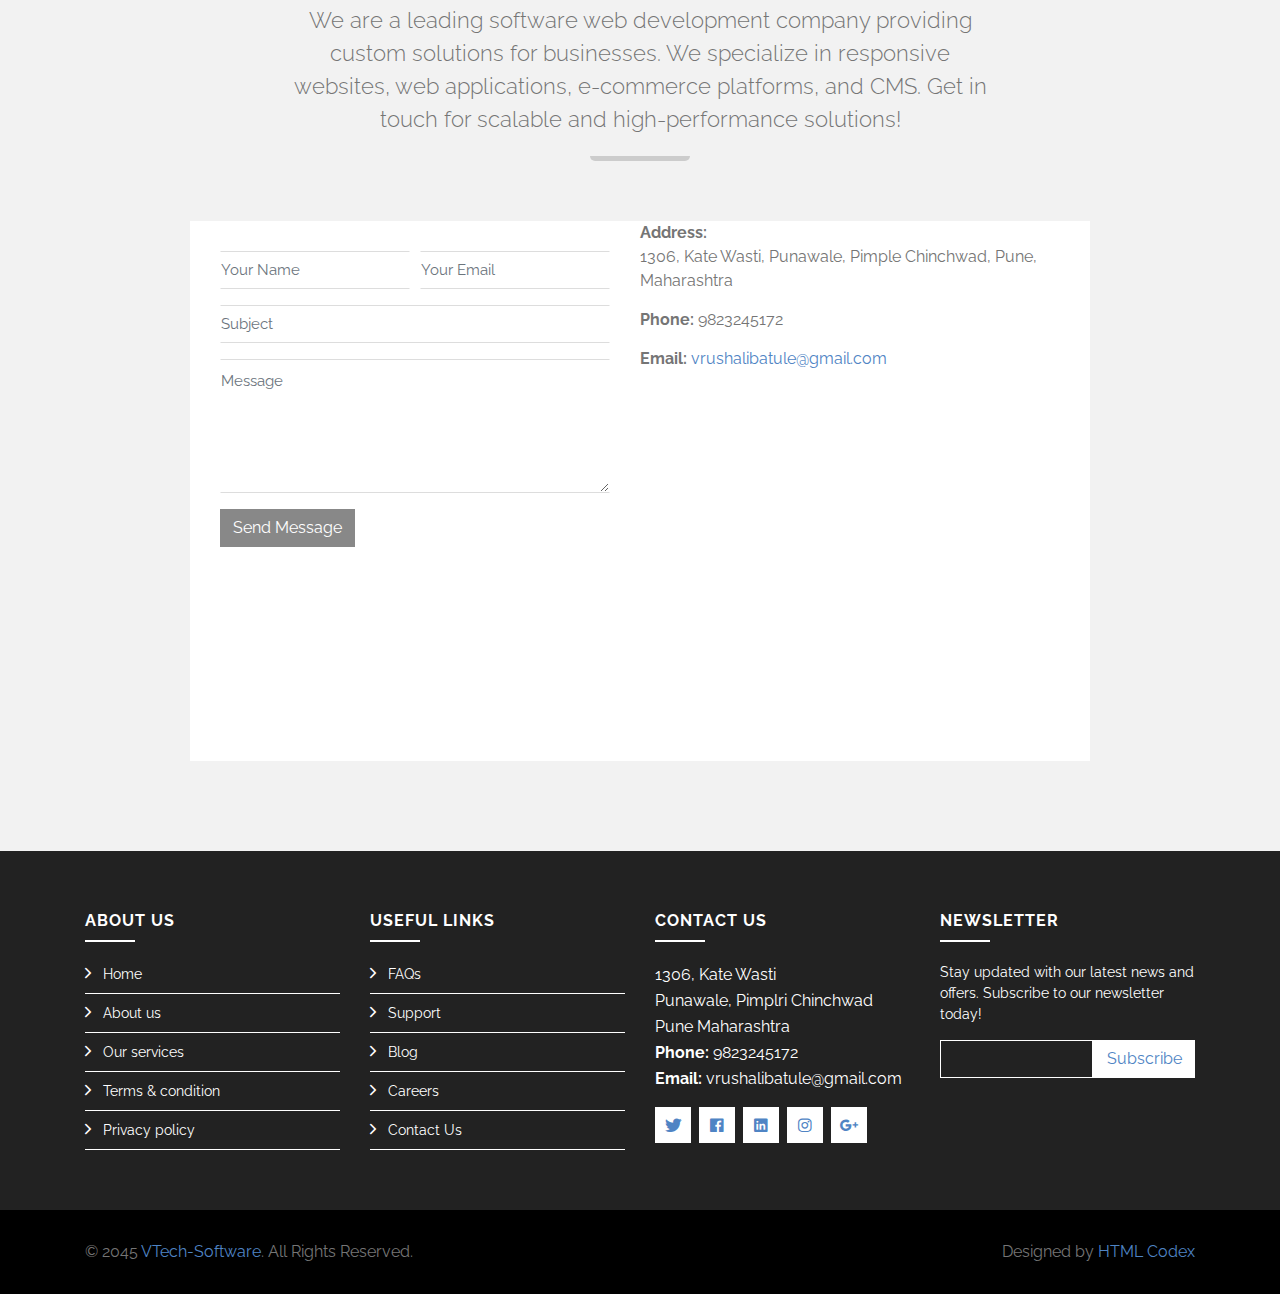
==== commit 4583e64a: "Add files via upload" ====
--- a/index.html
+++ b/index.html
@@ -38,7 +38,7 @@
                             <a href="index.html" class="nav-item nav-link active">Home</a>
                             <a href="about.html" class="nav-item nav-link">About</a>
                             <a href="service.html" class="nav-item nav-link">Service</a>
-                            
+                            <a href="termsCondition.html" class="nav-item nav-link">Terms and Conditions</a>
                             <a href="contact.html" class="nav-item nav-link">Contact</a>
                         </div>
                     </div>
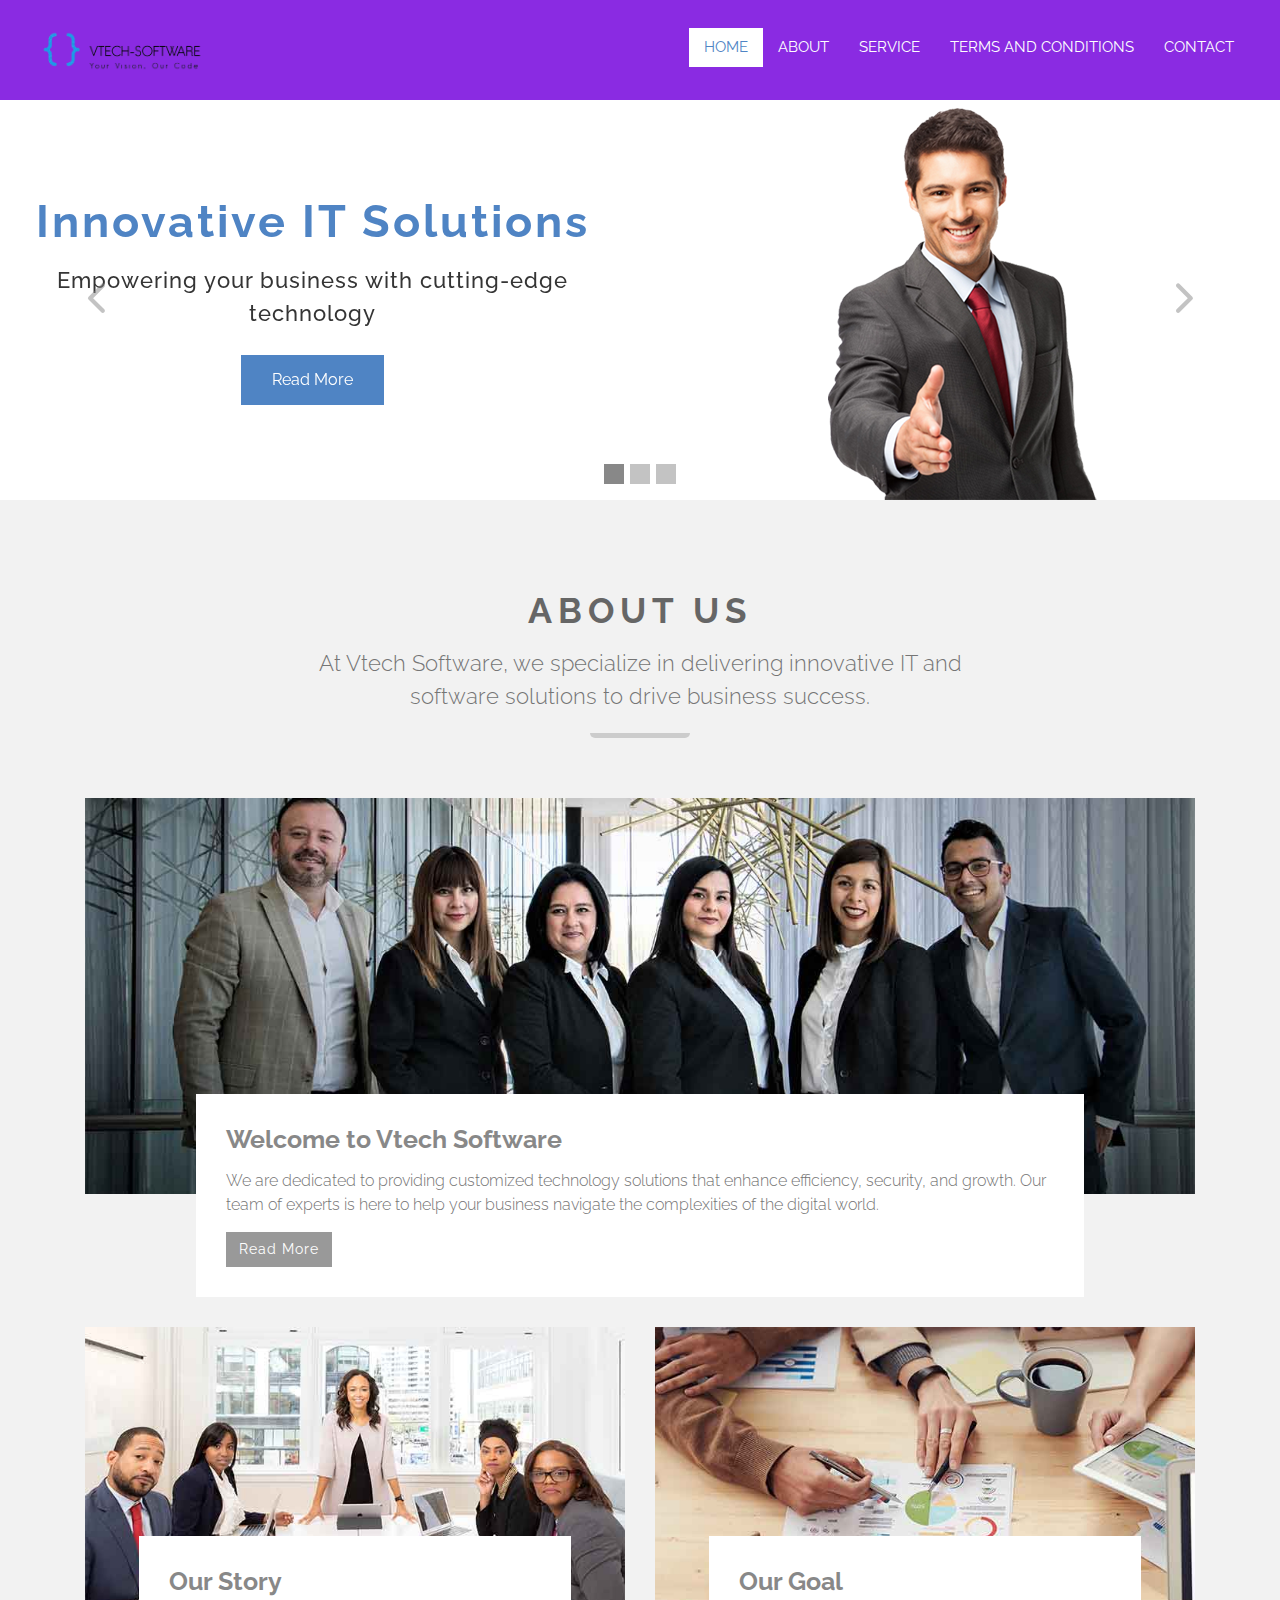
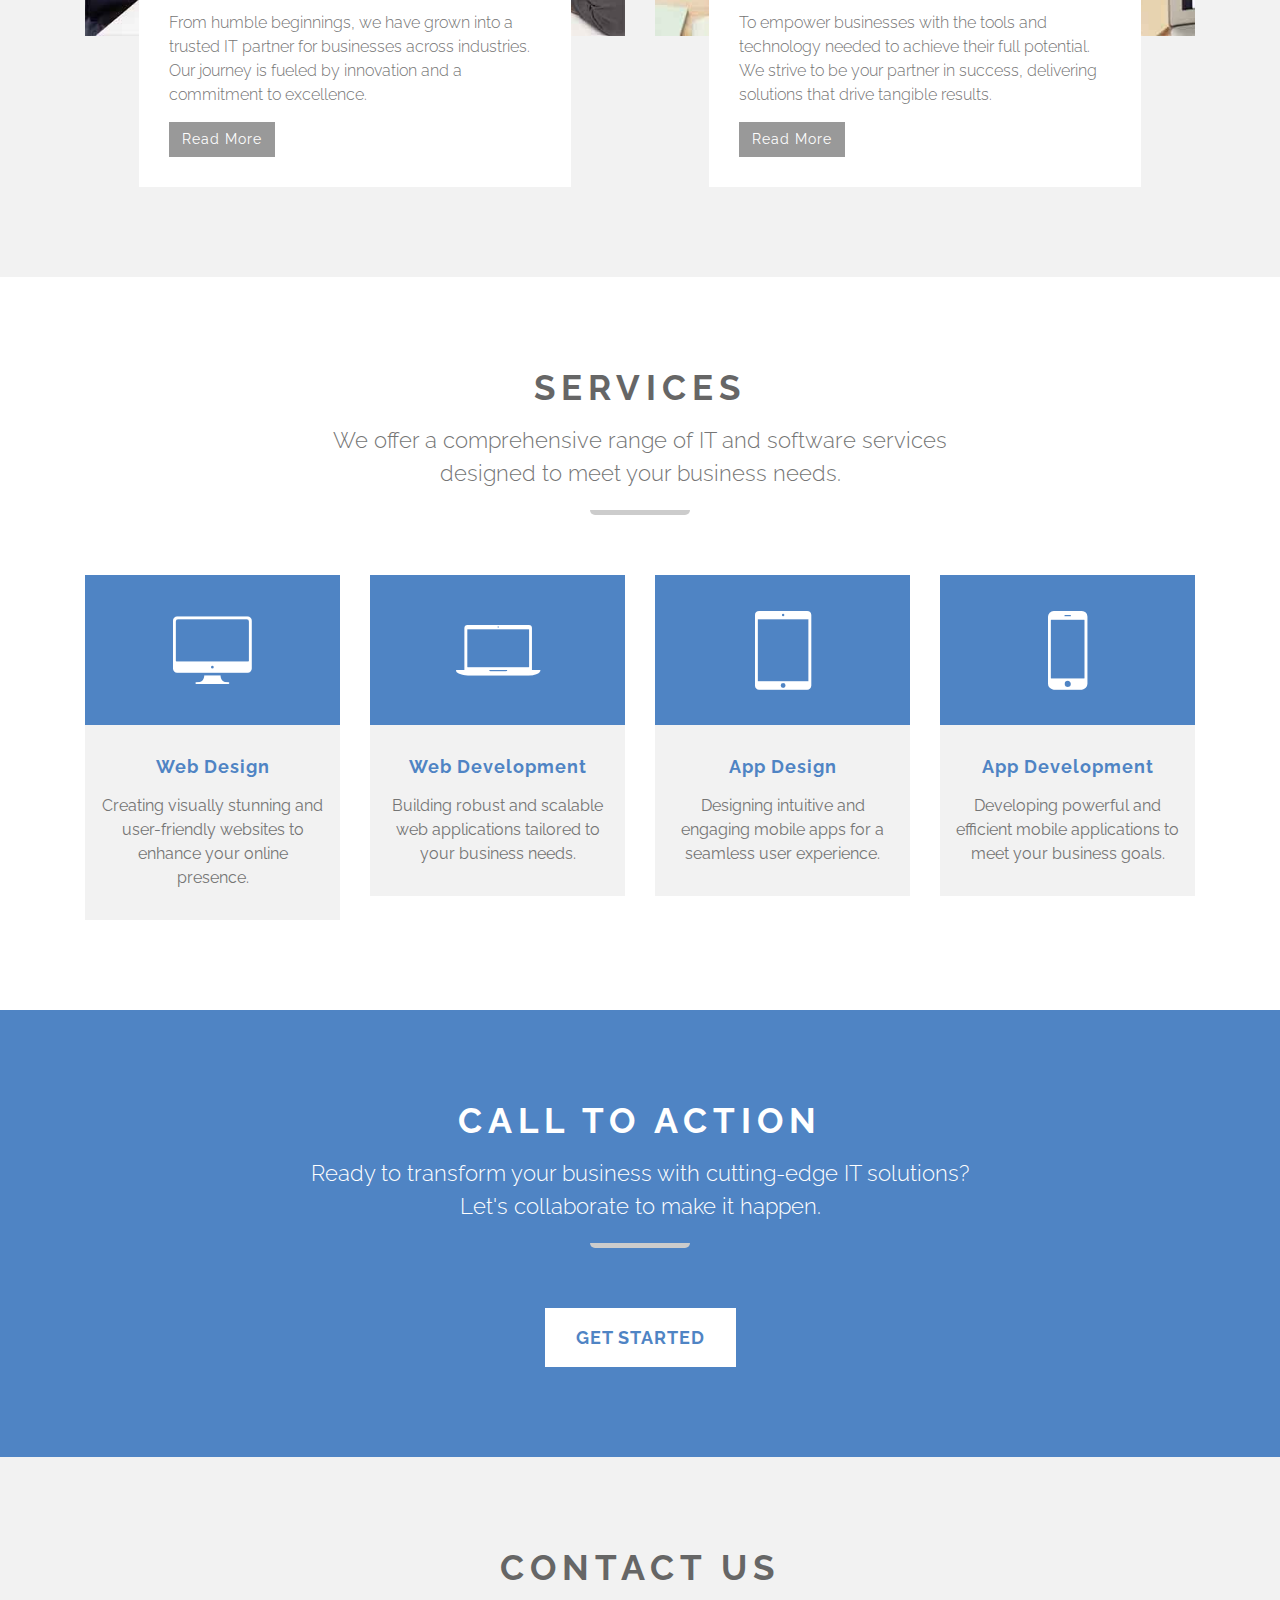
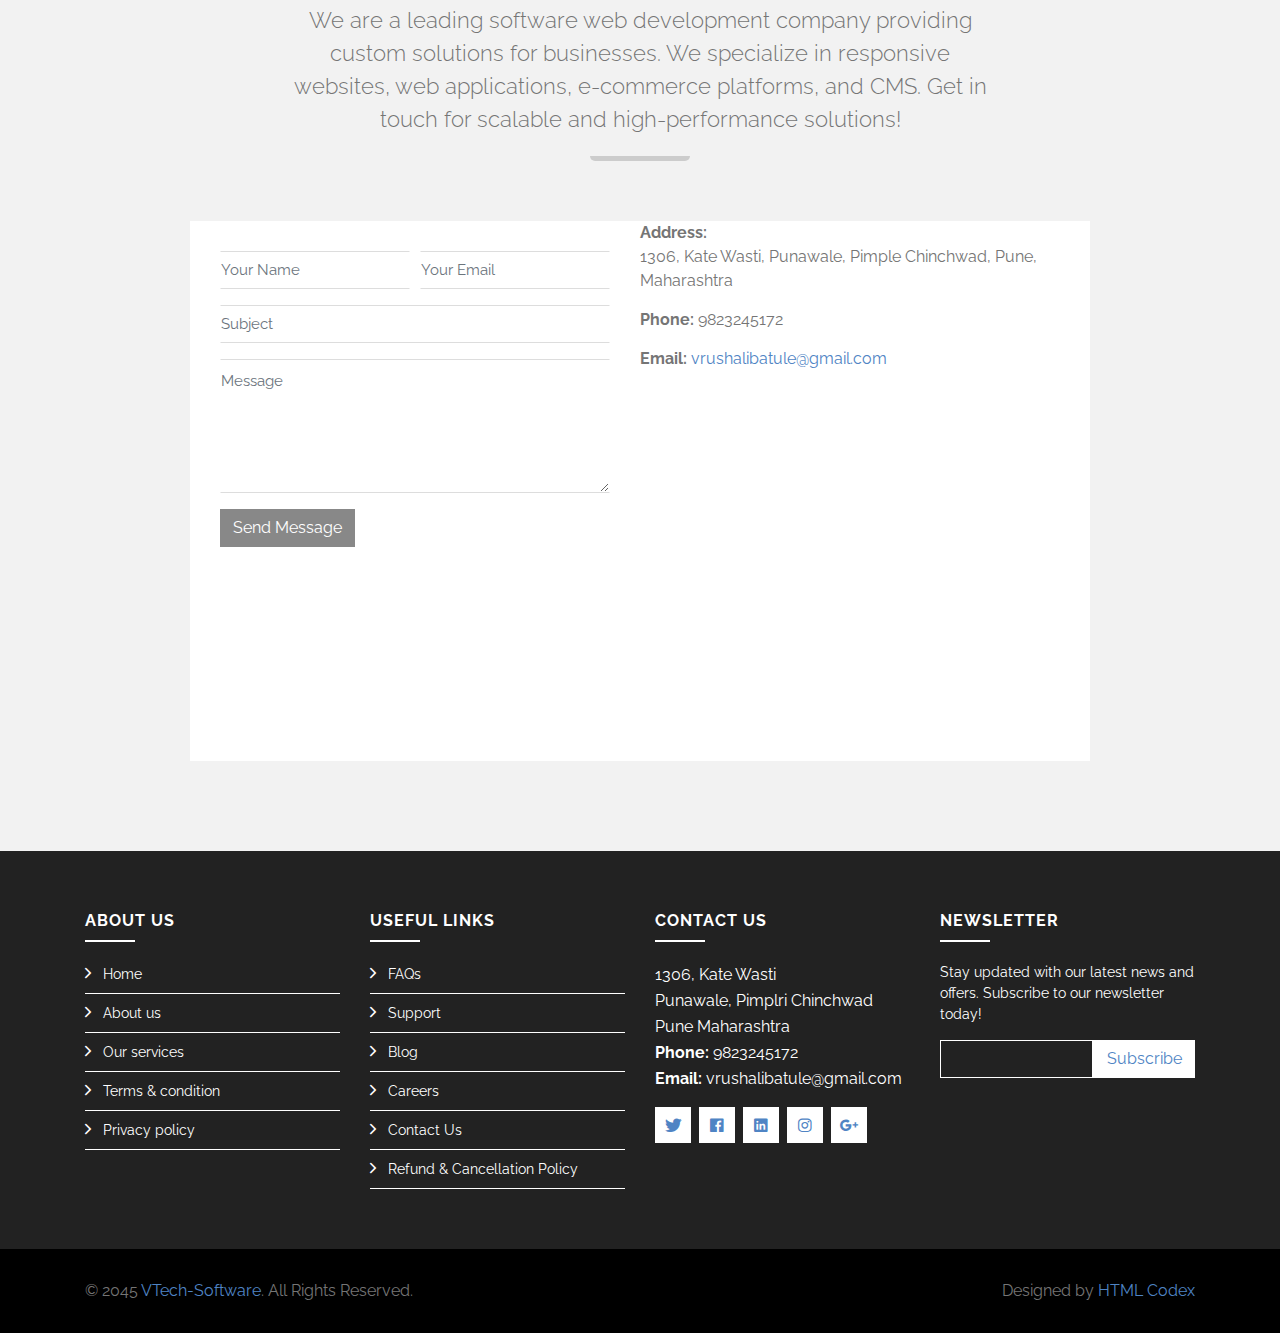
==== commit 189a3583: "Refun policy" ====
--- a/index.html
+++ b/index.html
@@ -312,6 +312,7 @@
                         <li><i class="ion-ios-arrow-forward"></i> <a href="#">Blog</a></li>
                         <li><i class="ion-ios-arrow-forward"></i> <a href="#">Careers</a></li>
                         <li><i class="ion-ios-arrow-forward"></i> <a href="#">Contact Us</a></li>
+						<li><i class="ion-ios-arrow-forward"></i> <a href="RefundCancellationPolicy.html">Refund & Cancellation Policy</a></li>
                     </ul>
                 </div>
 
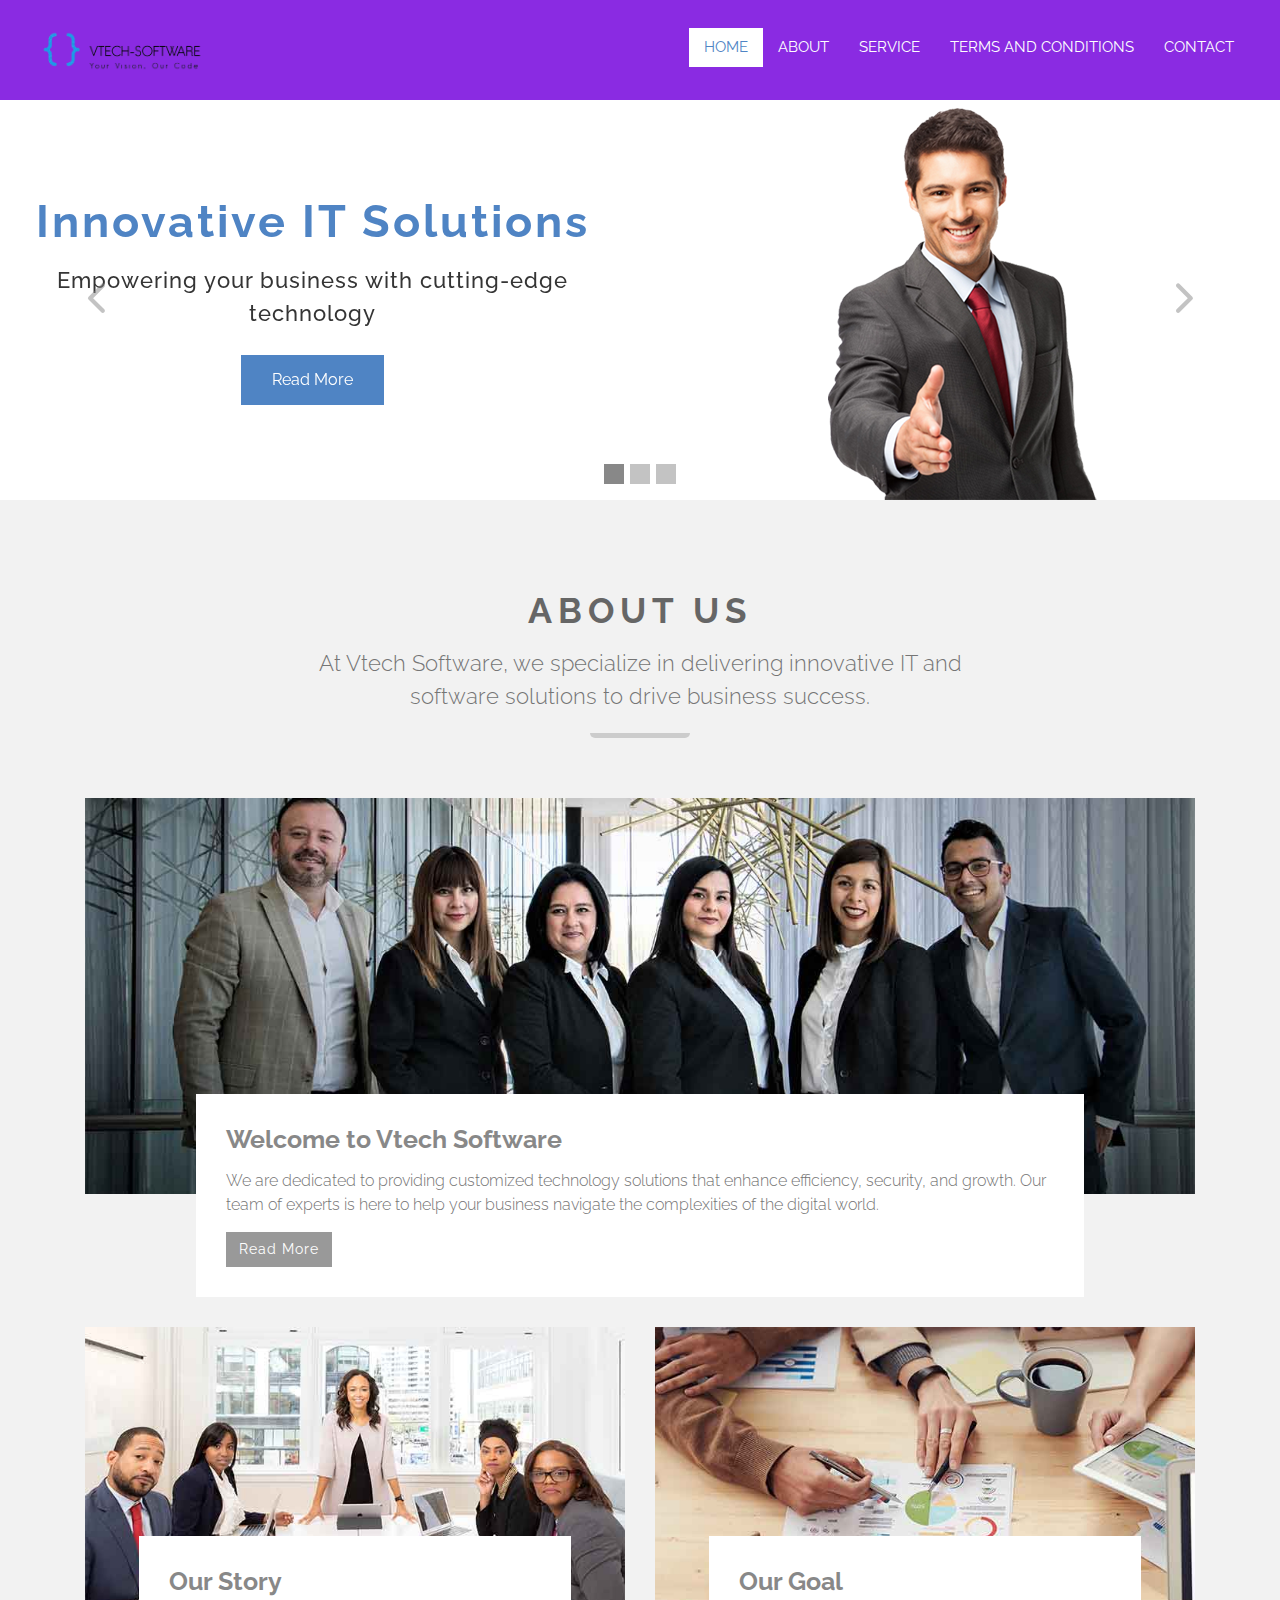
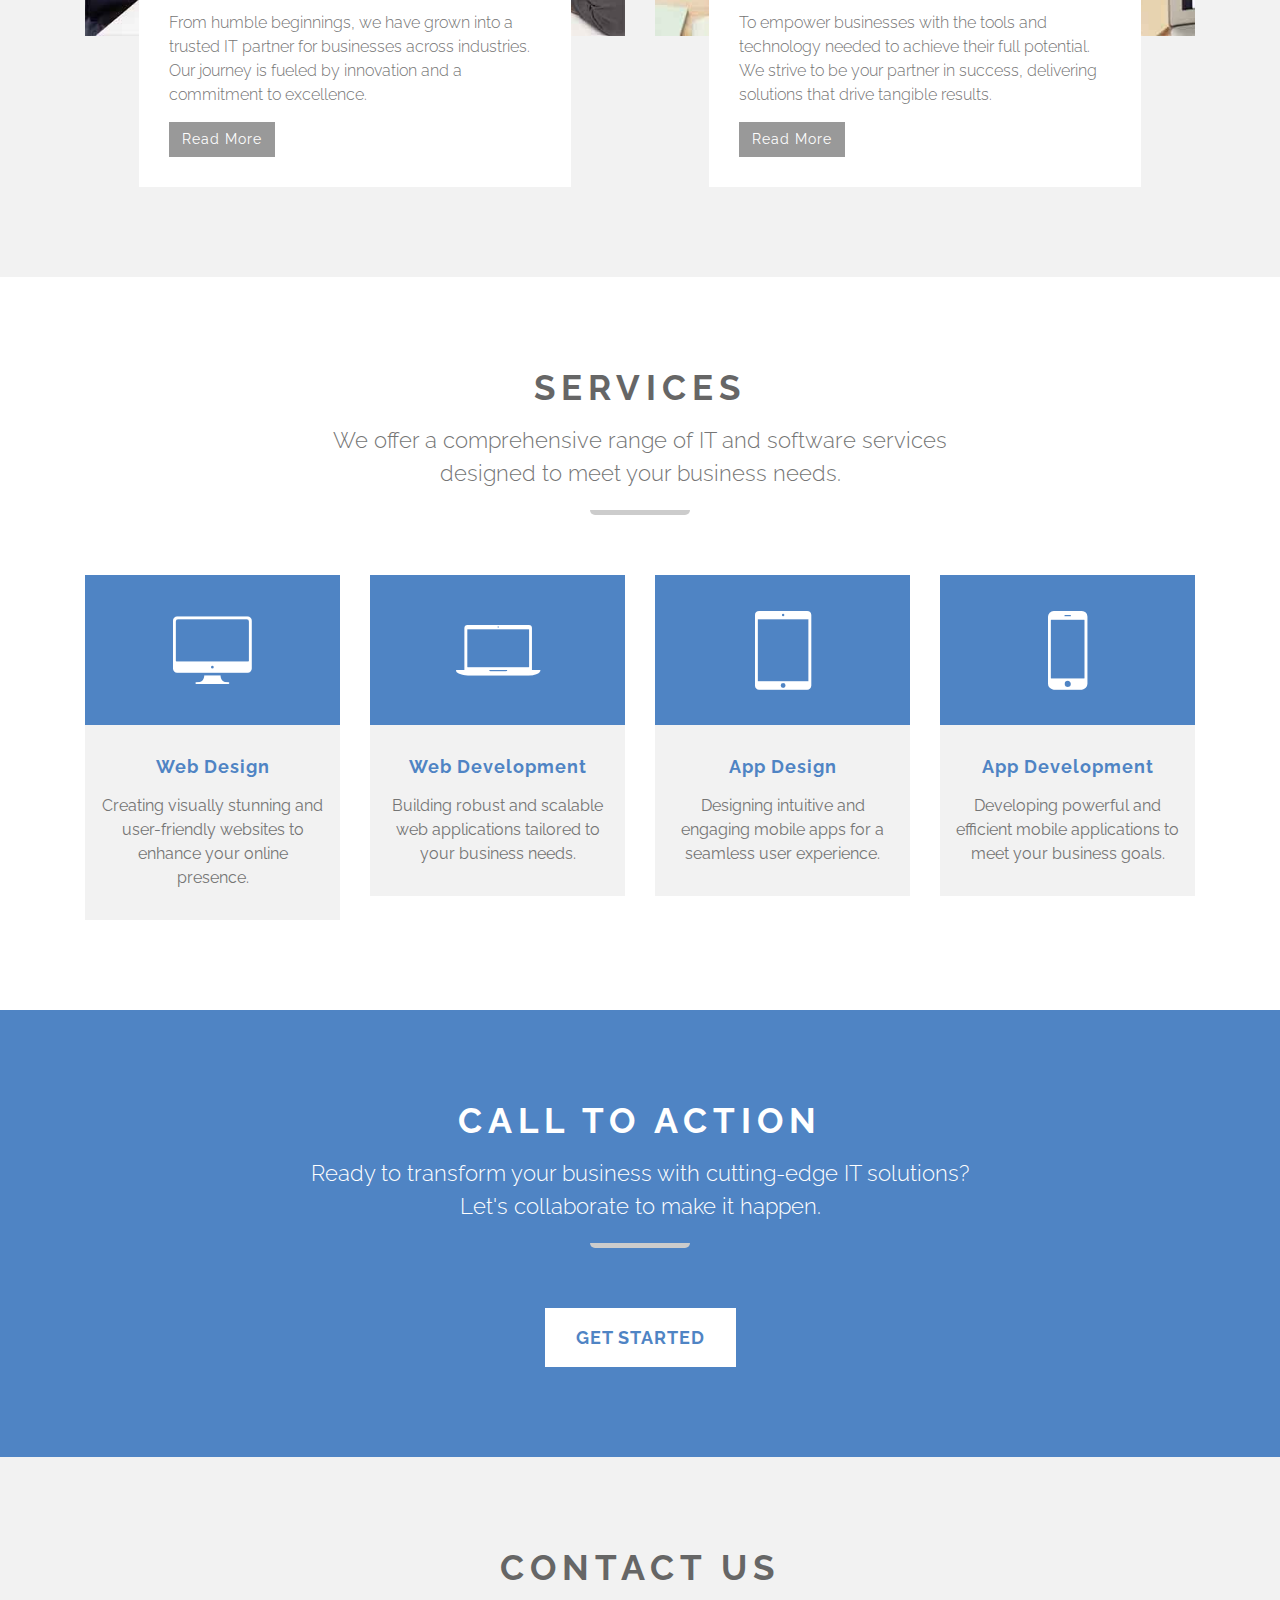
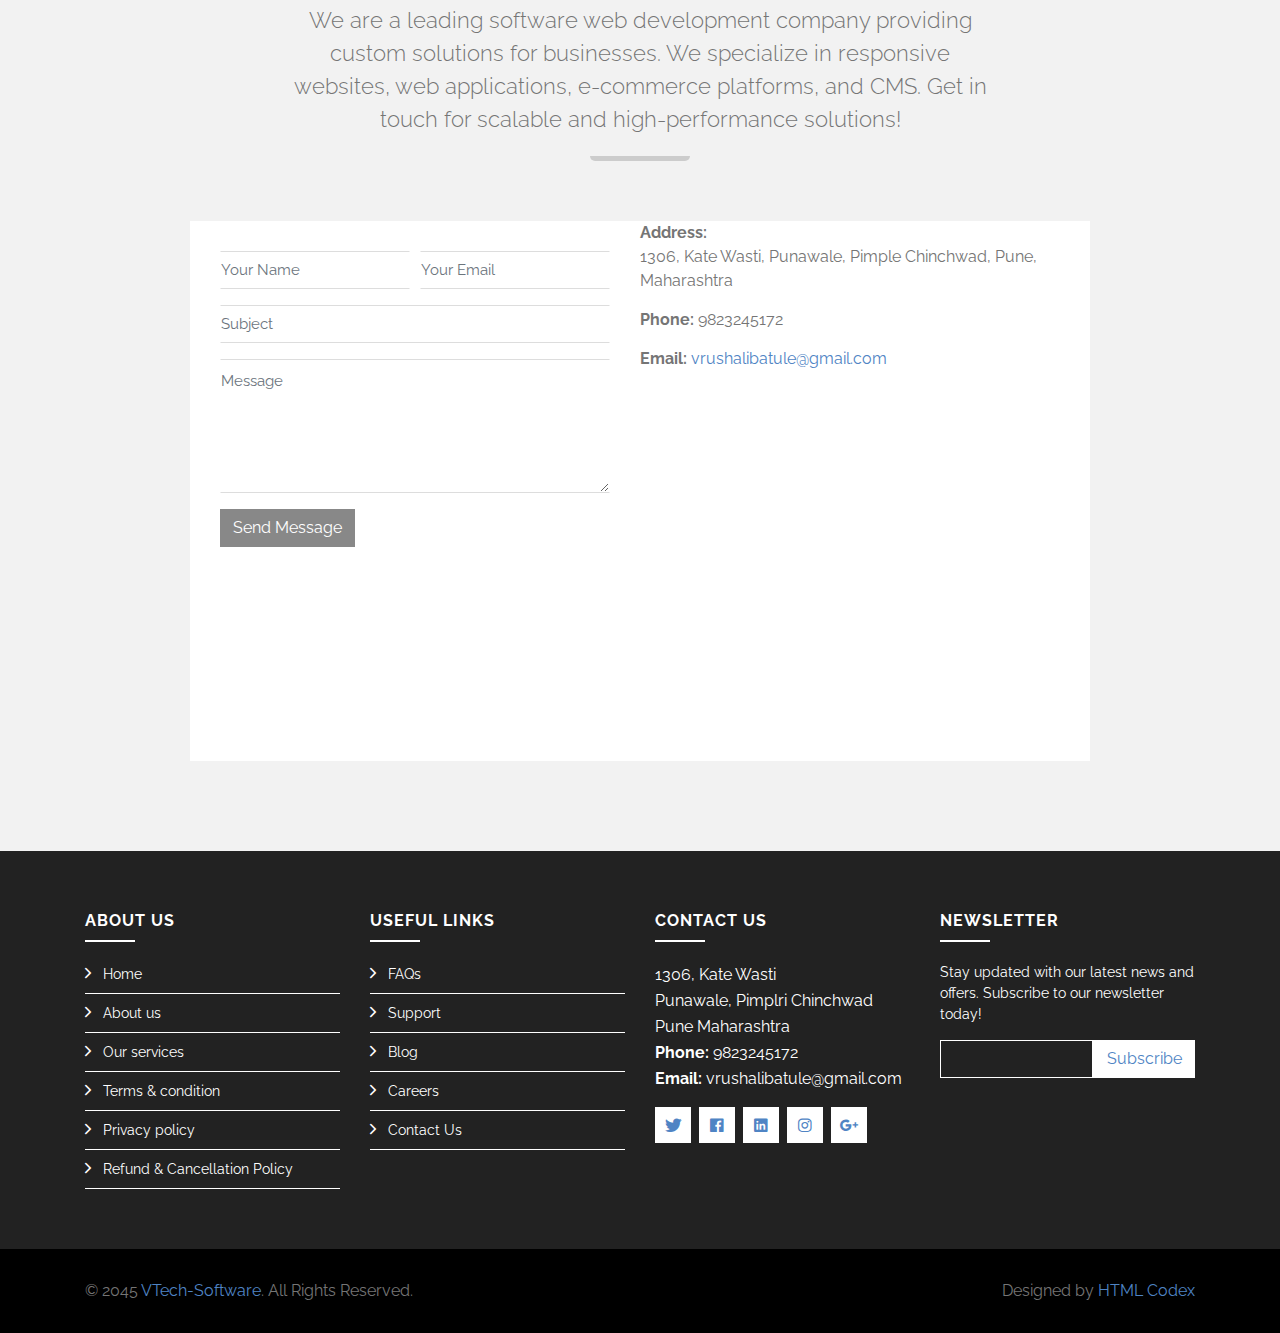
==== commit c13f0774: "index" ====
--- a/index.html
+++ b/index.html
@@ -301,6 +301,7 @@
                         <li><i class="ion-ios-arrow-forward"></i> <a href="#">Our services</a></li>
                         <li><i class="ion-ios-arrow-forward"></i> <a href="#">Terms & condition</a></li>
                         <li><i class="ion-ios-arrow-forward"></i> <a href="#">Privacy policy</a></li>
+						<li><i class="ion-ios-arrow-forward"></i> <a href="RefundCancellationPolicy.html">Refund & Cancellation Policy</a></li>
                     </ul>
                 </div>
 
@@ -312,7 +313,7 @@
                         <li><i class="ion-ios-arrow-forward"></i> <a href="#">Blog</a></li>
                         <li><i class="ion-ios-arrow-forward"></i> <a href="#">Careers</a></li>
                         <li><i class="ion-ios-arrow-forward"></i> <a href="#">Contact Us</a></li>
-						<li><i class="ion-ios-arrow-forward"></i> <a href="RefundCancellationPolicy.html">Refund & Cancellation Policy</a></li>
+						
                     </ul>
                 </div>
 
